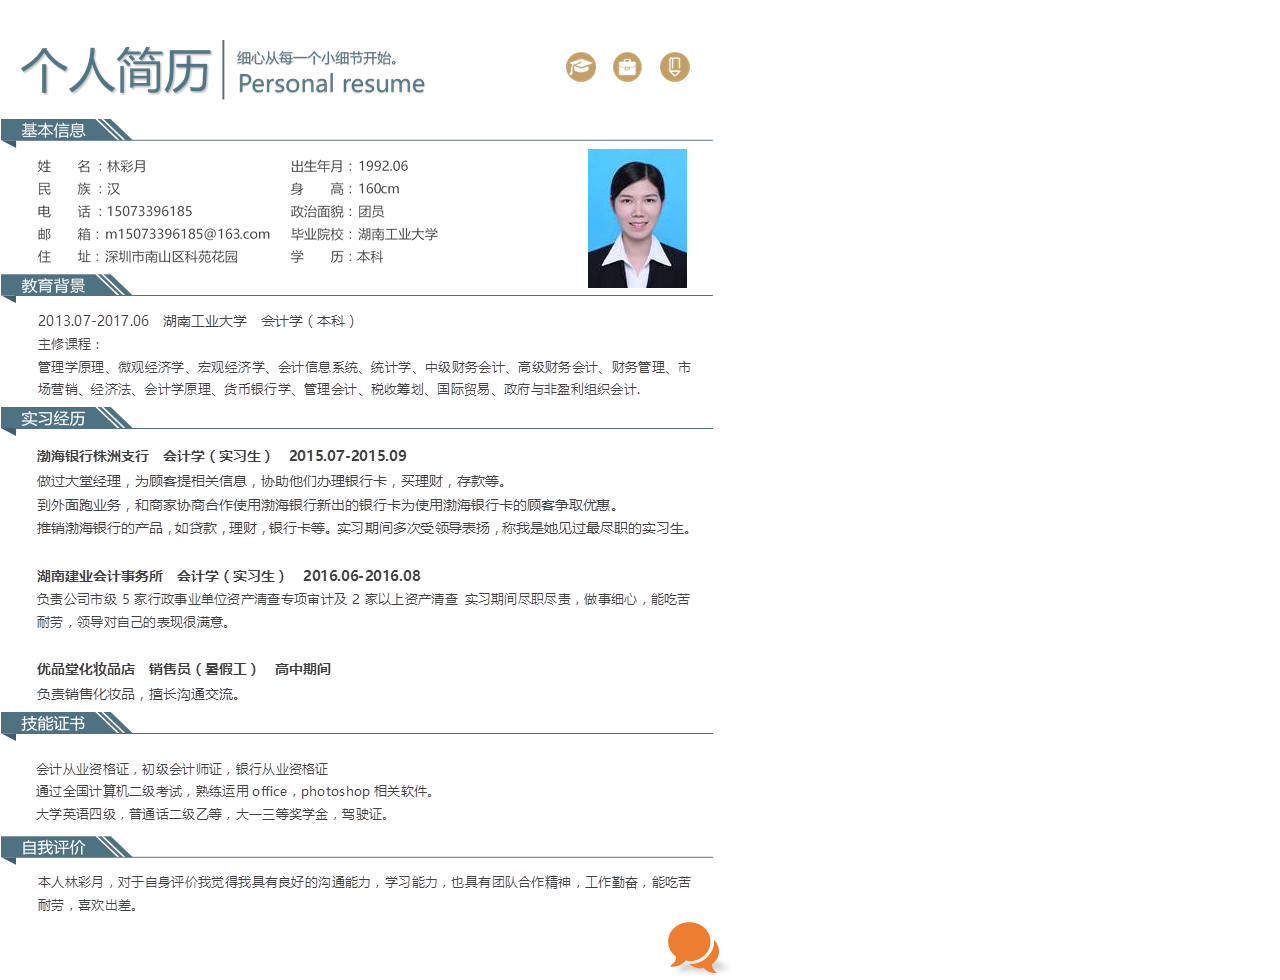
==== index.htm @ ca175ac8 "+ init commit" ====
<html><head>
<meta http-equiv="Content-Type" content="text/html; charset=gb2312">
<meta name="Generator" content="Microsoft Word 15 (filtered)">
<style>
<!--
 /* Font Definitions */
 @font-face
	{font-family:Wingdings;
	panose-1:5 0 0 0 0 0 0 0 0 0;}
@font-face
	{font-family:����;
	panose-1:2 1 6 0 3 1 1 1 1 1;}
@font-face
	{font-family:"Cambria Math";
	panose-1:2 4 5 3 5 4 6 3 2 4;}
@font-face
	{font-family:"Arial Unicode MS";
	panose-1:2 11 6 4 2 2 2 2 2 4;}
@font-face
	{font-family:"Wingdings 2";
	panose-1:5 2 1 2 1 5 7 7 7 7;}
@font-face
	{font-family:΢���ź�;
	panose-1:2 11 5 3 2 2 4 2 2 4;}
@font-face
	{font-family:"\@΢���ź�";}
@font-face
	{font-family:"\@����";
	panose-1:2 1 6 0 3 1 1 1 1 1;}
@font-face
	{font-family:"\@Arial Unicode MS";
	panose-1:2 11 6 4 2 2 2 2 2 4;}
 /* Style Definitions */
 p.MsoNormal, li.MsoNormal, div.MsoNormal
	{margin:0cm;
	margin-bottom:.0001pt;
	text-align:justify;
	text-justify:inter-ideograph;
	font-size:10.5pt;
	font-family:"Arial Unicode MS",sans-serif;}
h1
	{mso-style-link:"���� 1 �ַ�";
	margin-right:0cm;
	margin-left:0cm;
	font-size:24.0pt;
	font-family:����;}
p.MsoHeader, li.MsoHeader, div.MsoHeader
	{mso-style-link:"ҳü �ַ�";
	margin:0cm;
	margin-bottom:.0001pt;
	text-align:center;
	layout-grid-mode:char;
	border:none;
	padding:0cm;
	font-size:9.0pt;
	font-family:"Arial Unicode MS",sans-serif;}
p.MsoFooter, li.MsoFooter, div.MsoFooter
	{mso-style-link:"ҳ�� �ַ�";
	margin:0cm;
	margin-bottom:.0001pt;
	layout-grid-mode:char;
	font-size:9.0pt;
	font-family:"Arial Unicode MS",sans-serif;}
p.MsoListParagraph, li.MsoListParagraph, div.MsoListParagraph
	{margin:0cm;
	margin-bottom:.0001pt;
	text-align:justify;
	text-justify:inter-ideograph;
	text-indent:21.0pt;
	font-size:10.5pt;
	font-family:"Calibri",sans-serif;}
p.1, li.1, div.1
	{mso-style-name:�г�����1;
	margin:0cm;
	margin-bottom:.0001pt;
	text-align:justify;
	text-justify:inter-ideograph;
	text-indent:21.0pt;
	font-size:10.5pt;
	font-family:"Arial Unicode MS",sans-serif;}
span.10
	{mso-style-name:"���� 1 �ַ�";
	mso-style-link:"���� 1";
	font-family:����;
	font-weight:bold;}
span.a
	{mso-style-name:"ҳü �ַ�";
	mso-style-link:ҳü;
	font-family:"Arial Unicode MS",sans-serif;}
span.a0
	{mso-style-name:"ҳ�� �ַ�";
	mso-style-link:ҳ��;
	font-family:"Arial Unicode MS",sans-serif;}
.MsoChpDefault
	{font-size:10.0pt;}
 /* Page Definitions */
 @page WordSection1
	{size:595.3pt 841.9pt;
	margin:36.0pt 36.0pt 36.0pt 36.0pt;
	layout-grid:15.6pt;}
div.WordSection1
	{page:WordSection1;}
 /* List Definitions */
 ol
	{margin-bottom:0cm;}
ul
	{margin-bottom:0cm;}
-->
</style>

</head>

<body lang="ZH-CN" style="text-justify-trim:punctuation">

<div class="WordSection1" style="layout-grid:15.6pt">

<p class="MsoNormal" style="layout-grid-mode:char"><span style="position:relative;
z-index:251644928;left:-7px;top:13px;width:733px;height:1470px">

<table cellpadding="0" cellspacing="0" align="left">
 <tbody><tr>
  <td width="0" height="0"></td>
  <td width="10"></td>
  <td width="15"></td>
  <td width="2"></td>
  <td width="488"></td>
  <td width="8"></td>
  <td width="42"></td>
  <td width="22"></td>
  <td width="8"></td>
  <td width="17"></td>
  <td width="29"></td>
  <td width="18"></td>
  <td width="6"></td>
  <td width="21"></td>
  <td width="3"></td>
  <td width="11"></td>
  <td width="2"></td>
  <td width="11"></td>
  <td width="20"></td>
 </tr>
 <tr>
  <td height="30"></td>
  <td></td>
  <td colspan="4" rowspan="3" align="left" valign="top"><img width="513" height="98" src="res/image001.png"></td>
 </tr>
 <tr>
  <td height="30"></td>
  <td></td>
  <td></td>
  <td colspan="2" align="left" valign="top"><img width="30" height="30" src="res/image002.png"></td>
  <td></td>
  <td align="left" valign="top"><img width="29" height="30" src="res/image003.png"></td>
  <td></td>
  <td colspan="3" align="left" valign="top"><img width="30" height="30" src="res/image004.png"></td>
 </tr>
 
 <tr>
  <td height="34"></td>
 </tr>
 <tr>
  <td height="30"></td>
  <td colspan="17" align="left" valign="top"><img width="713" height="30" src="res/image005.png"></td>
 </tr>
 
 <tr>
  <td height="125"></td>
  <td colspan="3"></td>
  <td align="left" valign="top"><img width="488" height="125" src="res/image006.png"></td>
  <td colspan="3"></td>
  <td colspan="6" rowspan="2" align="left" valign="top"><img width="99" height="139" src="res/image007.jpg"></td>
 </tr>
 
 
 <tr>
  <td height="30"></td>
  <td colspan="17" align="left" valign="top"><img width="713" height="30" src="res/image008.png"></td>
 </tr>
 
 <tr>
  <td height="103"></td>
  <td colspan="3"></td>
  <td colspan="13" align="left" valign="top"><img width="675" height="103" src="res/image009.png" alt="2013.07-2017.06  ���Ϲ�ҵ��ѧ  ���ѧ�����ƣ�
���޿γ̣�
����ѧԭ����΢�۾���ѧ����۾���ѧ�������Ϣϵͳ��ͳ��ѧ���м������ơ��߼������ơ�����������г�Ӫ�������÷������ѧԭ������������ѧ��������ơ�˰�ճﻮ������ó�ס��������ӯ����֯���.
"></td>
 </tr>
 
 <tr>
  <td height="30"></td>
  <td colspan="17" align="left" valign="top"><img width="713" height="30" src="res/image010.png"></td>
 </tr>
 <tr>
  <td height="2"></td>
 </tr>
 <tr>
  <td height="303"></td>
  <td colspan="17" align="left" valign="top"><img width="713" height="303" src="res/image011.png" alt="������������֧��  ���ѧ��ʵϰ����  2015.07-2015.09
�������þ�����Ϊ�˿��������Ϣ��Э�����ǰ������п��������ƣ����ȡ�
��������ҵ�񣬺��̼�Э�̺���ʹ�ò��������³������п�Ϊʹ�ò������п��Ĺ˿���ȡ�Żݡ�
�����������еĲ�Ʒ���������ƣ����п��ȡ�ʵϰ�ڼ������쵼����������������ְ��ʵϰ����

���Ͻ�ҵ���������  ���ѧ��ʵϰ����  2016.06-2016.08 
����˾�м�5��������ҵ��λ�ʲ����ר����Ƽ�2�������ʲ���� ʵϰ�ڼ価ְ��������ϸ�ģ��ܳԿ����ͣ��쵼���Լ��ı��ֺ����⡣

��Ʒ�û�ױƷ��  ����Ա����ٹ���  �����ڼ� 
�������ۻ�ױƷ���ó���ͨ������

"></td>
 </tr>
 <tr>
  <td height="10"></td>
 </tr>
 <tr>
  <td height="79"></td>
  <td colspan="2"></td>
  <td colspan="13" align="left" valign="top"><img width="675" height="79" src="res/image012.png" alt="��ƴ�ҵ�ʸ�֤���������ʦ֤�����д�ҵ�ʸ�֤
ͨ��ȫ��������������ԣ���������office��photoshop���������
��ѧӢ���ļ�����ͨ�������ҵȣ���һ���Ƚ�ѧ�𣬼�ʻ֤��
"></td>
 </tr>
 <tr>
  <td height="5"></td>
 </tr>
 <tr>
  <td height="30"></td>
  <td colspan="17" align="left" valign="top"><img width="713" height="30" src="res/image013.png"></td>
 </tr>
 
 <tr>
  <td height="56"></td>
  <td colspan="3"></td>
  <td colspan="13" align="left" valign="top"><img width="675" height="56" src="res/image014.png" alt="�����ֲ��£��������������Ҿ����Ҿ������õĹ�ͨ������ѧϰ������Ҳ�����ŶӺ������񣬹����ڷܣ��ܳԿ����ͣ�ϲ�����"></td>
 </tr>
 
 <tr>
  <td height="58"></td>
  <td colspan="12"></td>
  <td colspan="6" align="left" valign="top"><img width="68" height="58" src="res/image015.png"></td>
 </tr>
</tbody></table>

</span><span lang="EN-US">&nbsp;</span></p>

<p class="MsoNormal" style="layout-grid-mode:char"><span lang="EN-US">&nbsp;</span></p>

<br clear="ALL">

<p class="MsoNormal" style="layout-grid-mode:char"></p>


</div>




</body></html>
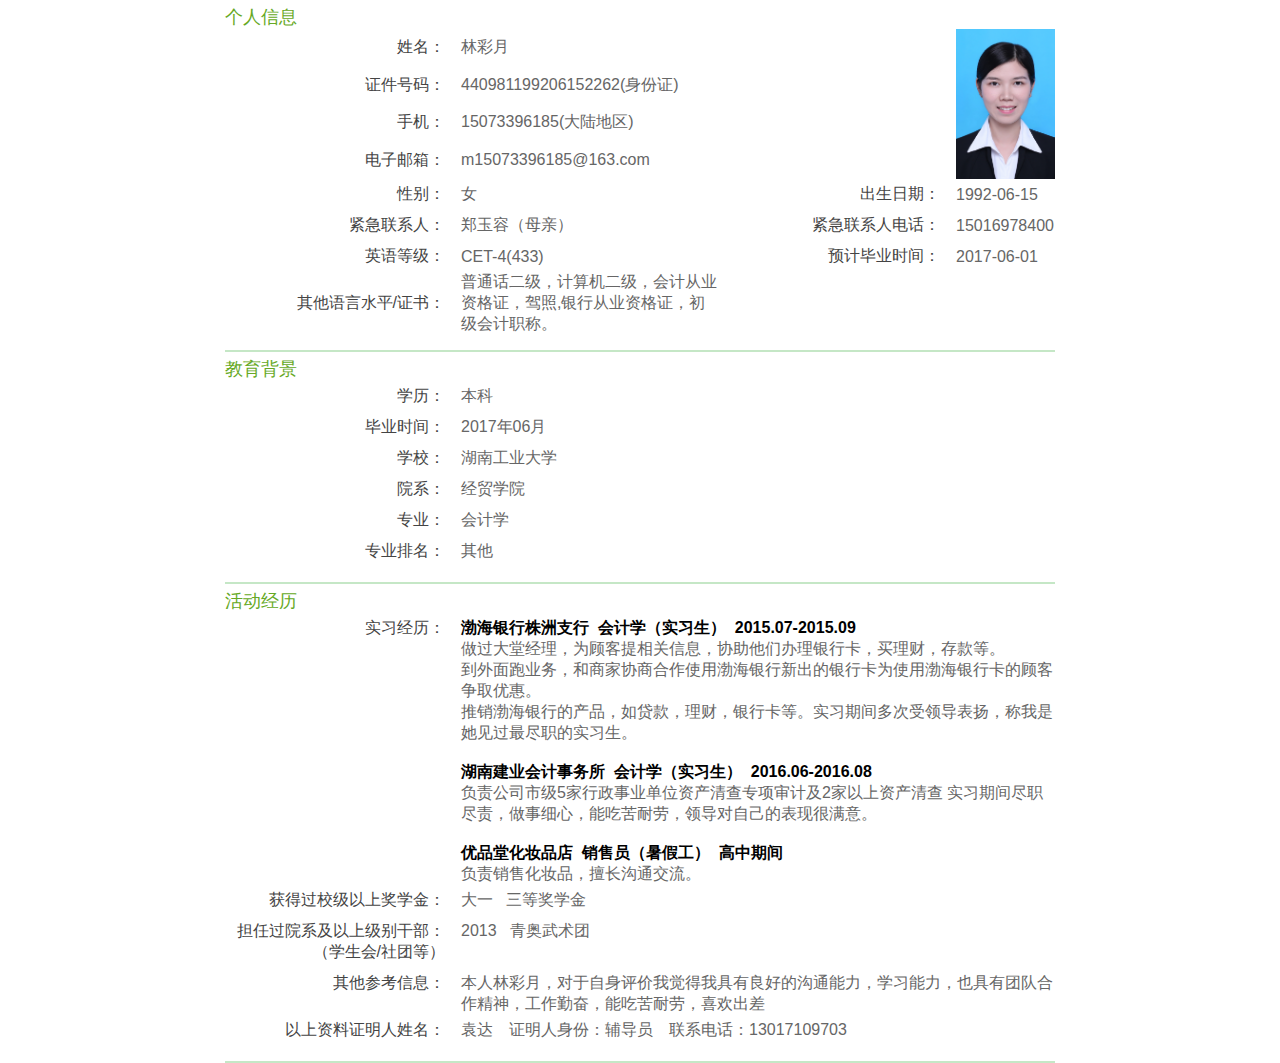
==== commit c26b0d9f: "* 改版" ====
--- a/index.htm
+++ b/index.htm
@@ -1,257 +1,179 @@
-<html><head>
-<meta http-equiv="Content-Type" content="text/html; charset=gb2312">
-<meta name="Generator" content="Microsoft Word 15 (filtered)">
-<style>
-<!--
- /* Font Definitions */
- @font-face
-	{font-family:Wingdings;
-	panose-1:5 0 0 0 0 0 0 0 0 0;}
-@font-face
-	{font-family:����;
-	panose-1:2 1 6 0 3 1 1 1 1 1;}
-@font-face
-	{font-family:"Cambria Math";
-	panose-1:2 4 5 3 5 4 6 3 2 4;}
-@font-face
-	{font-family:"Arial Unicode MS";
-	panose-1:2 11 6 4 2 2 2 2 2 4;}
-@font-face
-	{font-family:"Wingdings 2";
-	panose-1:5 2 1 2 1 5 7 7 7 7;}
-@font-face
-	{font-family:΢���ź�;
-	panose-1:2 11 5 3 2 2 4 2 2 4;}
-@font-face
-	{font-family:"\@΢���ź�";}
-@font-face
-	{font-family:"\@����";
-	panose-1:2 1 6 0 3 1 1 1 1 1;}
-@font-face
-	{font-family:"\@Arial Unicode MS";
-	panose-1:2 11 6 4 2 2 2 2 2 4;}
- /* Style Definitions */
- p.MsoNormal, li.MsoNormal, div.MsoNormal
-	{margin:0cm;
-	margin-bottom:.0001pt;
-	text-align:justify;
-	text-justify:inter-ideograph;
-	font-size:10.5pt;
-	font-family:"Arial Unicode MS",sans-serif;}
-h1
-	{mso-style-link:"���� 1 �ַ�";
-	margin-right:0cm;
-	margin-left:0cm;
-	font-size:24.0pt;
-	font-family:����;}
-p.MsoHeader, li.MsoHeader, div.MsoHeader
-	{mso-style-link:"ҳü �ַ�";
-	margin:0cm;
-	margin-bottom:.0001pt;
-	text-align:center;
-	layout-grid-mode:char;
-	border:none;
-	padding:0cm;
-	font-size:9.0pt;
-	font-family:"Arial Unicode MS",sans-serif;}
-p.MsoFooter, li.MsoFooter, div.MsoFooter
-	{mso-style-link:"ҳ�� �ַ�";
-	margin:0cm;
-	margin-bottom:.0001pt;
-	layout-grid-mode:char;
-	font-size:9.0pt;
-	font-family:"Arial Unicode MS",sans-serif;}
-p.MsoListParagraph, li.MsoListParagraph, div.MsoListParagraph
-	{margin:0cm;
-	margin-bottom:.0001pt;
-	text-align:justify;
-	text-justify:inter-ideograph;
-	text-indent:21.0pt;
-	font-size:10.5pt;
-	font-family:"Calibri",sans-serif;}
-p.1, li.1, div.1
-	{mso-style-name:�г�����1;
-	margin:0cm;
-	margin-bottom:.0001pt;
-	text-align:justify;
-	text-justify:inter-ideograph;
-	text-indent:21.0pt;
-	font-size:10.5pt;
-	font-family:"Arial Unicode MS",sans-serif;}
-span.10
-	{mso-style-name:"���� 1 �ַ�";
-	mso-style-link:"���� 1";
-	font-family:����;
-	font-weight:bold;}
-span.a
-	{mso-style-name:"ҳü �ַ�";
-	mso-style-link:ҳü;
-	font-family:"Arial Unicode MS",sans-serif;}
-span.a0
-	{mso-style-name:"ҳ�� �ַ�";
-	mso-style-link:ҳ��;
-	font-family:"Arial Unicode MS",sans-serif;}
-.MsoChpDefault
-	{font-size:10.0pt;}
- /* Page Definitions */
- @page WordSection1
-	{size:595.3pt 841.9pt;
-	margin:36.0pt 36.0pt 36.0pt 36.0pt;
-	layout-grid:15.6pt;}
-div.WordSection1
-	{page:WordSection1;}
- /* List Definitions */
- ol
-	{margin-bottom:0cm;}
-ul
-	{margin-bottom:0cm;}
--->
-</style>
-
-</head>
-
-<body lang="ZH-CN" style="text-justify-trim:punctuation">
-
-<div class="WordSection1" style="layout-grid:15.6pt">
-
-<p class="MsoNormal" style="layout-grid-mode:char"><span style="position:relative;
-z-index:251644928;left:-7px;top:13px;width:733px;height:1470px">
-
-<table cellpadding="0" cellspacing="0" align="left">
- <tbody><tr>
-  <td width="0" height="0"></td>
-  <td width="10"></td>
-  <td width="15"></td>
-  <td width="2"></td>
-  <td width="488"></td>
-  <td width="8"></td>
-  <td width="42"></td>
-  <td width="22"></td>
-  <td width="8"></td>
-  <td width="17"></td>
-  <td width="29"></td>
-  <td width="18"></td>
-  <td width="6"></td>
-  <td width="21"></td>
-  <td width="3"></td>
-  <td width="11"></td>
-  <td width="2"></td>
-  <td width="11"></td>
-  <td width="20"></td>
- </tr>
- <tr>
-  <td height="30"></td>
-  <td></td>
-  <td colspan="4" rowspan="3" align="left" valign="top"><img width="513" height="98" src="res/image001.png"></td>
- </tr>
- <tr>
-  <td height="30"></td>
-  <td></td>
-  <td></td>
-  <td colspan="2" align="left" valign="top"><img width="30" height="30" src="res/image002.png"></td>
-  <td></td>
-  <td align="left" valign="top"><img width="29" height="30" src="res/image003.png"></td>
-  <td></td>
-  <td colspan="3" align="left" valign="top"><img width="30" height="30" src="res/image004.png"></td>
- </tr>
+<html xmlns="http://www.w3.org/1999/xhtml"><head>
+  <meta http-equiv="Content-Type" content="text/html; charset=UTF-8"> 
+  <title>我的简历 | Tencent 校园招聘</title> 
+  <link href="./res/all.css" type="text/css" rel="stylesheet"> 
+  <link href="./res/style3.css" type="text/css" rel="stylesheet"> 
+  <script src="http://jsqmt.qq.com/cdn_djl.js" type="text/javascript" async=""></script><script src="http://jsqmt.qq.com/cdn_djl.js" type="text/javascript" async=""></script>
+  <script src="http://jsqmt.qq.com/cdn_djl.js" type="text/javascript" async=""></script>
+  <script src="http://jsqmt.qq.com/cdn_djl.js" type="text/javascript" async=""></script>
+  <script src="http://jsqmt.qq.com/cdn_djl.js" type="text/javascript" async=""></script>
+  <script src="./res/cdn_djl.js" type="text/javascript" async=""></script>
+  <script src="./res/jquery-1.7.2.min.js" type="text/javascript"></script> 
+  <script src="./res/jquery.drag.js" type="text/javascript"></script> 
+  <script src="./res/fn.js" type="text/javascript"></script> 
+  <script src="./res/all.js" type="text/javascript"></script> 
+  <link href="http://cdn.tencentgroup.qq.com/join_static/favicon.ico" type="image/ico" rel="shortcut icon"> 
+  <!--[if lt IE 7]>
+<script>var file_root = 'http://cdn.tencentgroup.qq.com/join_static/';</script>
+<script type="text/javascript" src="http://cdn.tencentgroup.qq.com/join_static/js/unitpngfix.js"></script>
+<![endif]--> 
+  <script>
+        var file_root = 'http://cdn.tencentgroup.qq.com/join_static/';
+      
+  </script> 
+  <script src="./res/cdn_dianjiliu.js"></script>
+  <script src="http://jqmt.qq.com/cdn_dianjiliu.js?a=0.5575059733321182"></script>
+  <script src="http://jqmt.qq.com/cdn_dianjiliu.js?a=0.260108258415793"></script>
+  <script src="http://jqmt.qq.com/cdn_dianjiliu.js?a=0.21036181526815567"></script>
+  <script src="http://jqmt.qq.com/cdn_dianjiliu.js?a=0.6965660680210384"></script>
+  <script src="http://jqmt.qq.com/cdn_dianjiliu.js?a=0.007377685446462889"></script>
+  <script src="http://jqmt.qq.com/cdn_dianjiliu.js?a=0.9847060453012078"></script>
+  <script src="http://jqmt.qq.com/cdn_dianjiliu.js?a=0.3701224135667589"></script>
+  <script src="http://jqmt.qq.com/cdn_dianjiliu.js?a=0.5380637755753042"></script>
+  <script src="http://jqmt.qq.com/cdn_dianjiliu.js?a=0.4203653030715764"></script>
+  <script src="http://jqmt.qq.com/cdn_dianjiliu.js?a=0.009748898702716557"></script>
+  <script src="http://jqmt.qq.com/cdn_dianjiliu.js?a=0.5062627004446933"></script>
+  <script src="http://jqmt.qq.com/cdn_dianjiliu.js?a=0.4120932921922493"></script>
+  <script src="http://jqmt.qq.com/cdn_dianjiliu.js?a=0.3409831005600108"></script>
+  <script src="http://jqmt.qq.com/cdn_dianjiliu.js?a=0.6804634647299641"></script>
+ <script src="http://jqmt.qq.com/cdn_dianjiliu.js?a=0.3339549049673378"></script><script src="http://jqmt.qq.com/cdn_dianjiliu.js?a=0.6249908923618981"></script><script src="http://jqmt.qq.com/cdn_dianjiliu.js?a=0.790385183494891"></script><script src="http://jqmt.qq.com/cdn_dianjiliu.js?a=0.7111359103329569"></script><script src="http://jqmt.qq.com/cdn_dianjiliu.js?a=0.0735444549431199"></script><script src="http://jqmt.qq.com/cdn_dianjiliu.js?a=0.16275885544493174"></script></head> 
+ <body id="previewpage"> 
+  <div id="content" class="width980"> 
+   <div class="contdiv" id="previewcont"> 
+    <div class="cont"> 
+     <div class="item">
+      <a name="personalInfo"></a> 
+      <div class="t">
+       个人信息
+       <div class="clr"></div>
+      </div> 
+      <table cellspacing="0" cellpadding="0"> 
+       <tbody>
+        <tr> 
+         <td class="tdname">姓名：</td> 
+         <td colspan="2">林彩月</td> 
+         <td rowspan="4" class="textc"><img class="zoomin" onclick="showBigImg(this);" src="./res/image007.jpg" height="150"></td> 
+        </tr> 
+        <tr> 
+         <td class="tdname">证件号码：</td> 
+         <td colspan="2">440981199206152262(身份证)</td> 
+        </tr> 
+        <tr> 
+         <td class="tdname">手机：</td> 
+         <td colspan="2">15073396185(大陆地区)</td> 
+        </tr> 
+        <tr> 
+         <td class="tdname">电子邮箱：</td> 
+         <td colspan="2">m15073396185@163.com</td> 
+        </tr> 
+        <tr> 
+         <td class="tdname">性别：</td> 
+         <td>女</td> 
+         <td class="tdname">出生日期：</td> 
+         <td>1992-06-15</td> 
+        </tr> 
+        <tr> 
+         <td class="tdname">紧急联系人：</td> 
+         <td>郑玉容（母亲）</td> 
+         <td class="tdname">紧急联系人电话：</td> 
+         <td>15016978400</td> 
+        </tr> 
+        <tr> 
+         <td class="tdname">英语等级：</td> 
+         <td>CET-4(433)</td> 
+         <td class="tdname">预计毕业时间：</td> 
+         <td colspan="3">2017-06-01</td> 
+        </tr> 
+        <tr> 
+         <td class="tdname">其他语言水平/证书：</td> 
+         <td>普通话二级，计算机二级，会计从业资格证，驾照,银行从业资格证，初级会计职称。</td> 
+        </tr> 
+       </tbody>
+      </table> 
+     </div> 
+     <div class="item">
+      <a name="education"></a> 
+      <div class="t">
+       教育背景
+       <div class="clr"></div>
+      </div> 
+      <table cellpadding="0" cellspacing="0"> 
+       <tbody>
+        <tr> 
+         <td class="tdname">学历：</td> 
+         <td>本科</td> 
+        </tr> 
+        <tr> 
+         <td class="tdname">毕业时间：</td> 
+         <td> 2017年06月 </td> 
+        </tr> 
+        <tr> 
+         <td class="tdname">学校：</td> 
+         <td>湖南工业大学</td> 
+        </tr> 
+        <tr> 
+         <td class="tdname">院系：</td> 
+         <td>经贸学院</td> 
+        </tr> 
+        <tr> 
+         <td class="tdname">专业：</td> 
+         <td>会计学</td> 
+        </tr> 
+        <tr> 
+         <td class="tdname">专业排名：</td> 
+         <td>其他</td> 
+        </tr> 
+       </tbody>
+      </table> 
+     </div> 
+     <div class="item">
+      <a name="activeInfo"></a> 
+      <div class="t">
+       活动经历
+       <div class="clr"></div>
+      </div> 
+      <table cellpadding="0" cellspacing="0"> 
+       <tbody> 
+        <tr> 
+         <td class="tdname" valign="top">实习经历：</td> 
+         <td class="pt12">
+            <span class="activity_title">渤海银行株洲支行&nbsp;&nbsp;会计学（实习生）&nbsp;&nbsp;2015.07-2015.09 </span><br>
+            做过大堂经理，为顾客提相关信息，协助他们办理银行卡，买理财，存款等。 <br>到外面跑业务，和商家协商合作使用渤海银行新出的银行卡为使用渤海银行卡的顾客争取优惠。 <br>推销渤海银行的产品，如贷款，理财，银行卡等。实习期间多次受领导表扬，称我是她见过最尽职的实习生。 <br> 
+            <br>
+            <span class="activity_title">湖南建业会计事务所&nbsp;&nbsp;会计学（实习生）&nbsp;&nbsp;2016.06-2016.08&nbsp; </span><br>
+            负责公司市级5家行政事业单位资产清查专项审计及2家以上资产清查&nbsp;实习期间尽职尽责，做事细心，能吃苦耐劳，领导对自己的表现很满意。 <br> 
+            <br>
+            <span class="activity_title">优品堂化妆品店&nbsp;&nbsp;销售员（暑假工）&nbsp;&nbsp;高中期间&nbsp; </span><br>
+            负责销售化妆品，擅长沟通交流。
+          </td> 
+        </tr> 
+        <tr> 
+         <td class="tdname" valign="top">获得过校级以上奖学金：</td> 
+         <td class="pt12">大一&nbsp;&nbsp;&nbsp;三等奖学金</td> 
+        </tr> 
+        <tr> 
+         <td class="tdname" valign="top">担任过院系及以上级别干部：<br>（学生会/社团等）　</td> 
+         <td class="pt12">2013&nbsp;&nbsp;&nbsp;青奥武术团</td> 
+        </tr> 
+        <tr> 
+         <td class="tdname" valign="top">其他参考信息：</td> 
+         <td class="pt12">本人林彩月，对于自身评价我觉得我具有良好的沟通能力，学习能力，也具有团队合作精神，工作勤奋，能吃苦耐劳，喜欢出差</td> 
+        </tr> 
+        <tr> 
+         <td class="tdname">以上资料证明人姓名：</td> 
+         <td>袁达　证明人身份：辅导员　联系电话：13017109703</td> 
+        </tr> 
+       </tbody>
+      </table> 
+     </div> 
+    </div> 
+   </div> 
+  </div> 
+  <script type="text/javascript" src="./res/stats" charset="UTF-8"></script> 
+  <script type="text/javascript" src="./res/tcss.ping.js"></script> 
+  <script type="text/javascript">
+      if(typeof(pgvMain)=='function')
+          pgvMain();
+    </script> 
  
- <tr>
-  <td height="34"></td>
- </tr>
- <tr>
-  <td height="30"></td>
-  <td colspan="17" align="left" valign="top"><img width="713" height="30" src="res/image005.png"></td>
- </tr>
- 
- <tr>
-  <td height="125"></td>
-  <td colspan="3"></td>
-  <td align="left" valign="top"><img width="488" height="125" src="res/image006.png"></td>
-  <td colspan="3"></td>
-  <td colspan="6" rowspan="2" align="left" valign="top"><img width="99" height="139" src="res/image007.jpg"></td>
- </tr>
- 
- 
- <tr>
-  <td height="30"></td>
-  <td colspan="17" align="left" valign="top"><img width="713" height="30" src="res/image008.png"></td>
- </tr>
- 
- <tr>
-  <td height="103"></td>
-  <td colspan="3"></td>
-  <td colspan="13" align="left" valign="top"><img width="675" height="103" src="res/image009.png" alt="2013.07-2017.06  ���Ϲ�ҵ��ѧ  ���ѧ�����ƣ�
-���޿γ̣�
-����ѧԭ����΢�۾���ѧ����۾���ѧ�������Ϣϵͳ��ͳ��ѧ���м������ơ��߼������ơ�����������г�Ӫ�������÷������ѧԭ������������ѧ��������ơ�˰�ճﻮ������ó�ס��������ӯ����֯���.
-"></td>
- </tr>
- 
- <tr>
-  <td height="30"></td>
-  <td colspan="17" align="left" valign="top"><img width="713" height="30" src="res/image010.png"></td>
- </tr>
- <tr>
-  <td height="2"></td>
- </tr>
- <tr>
-  <td height="303"></td>
-  <td colspan="17" align="left" valign="top"><img width="713" height="303" src="res/image011.png" alt="������������֧��  ���ѧ��ʵϰ����  2015.07-2015.09
-�������þ�����Ϊ�˿��������Ϣ��Э�����ǰ������п��������ƣ����ȡ�
-��������ҵ�񣬺��̼�Э�̺���ʹ�ò��������³������п�Ϊʹ�ò������п��Ĺ˿���ȡ�Żݡ�
-�����������еĲ�Ʒ���������ƣ����п��ȡ�ʵϰ�ڼ������쵼����������������ְ��ʵϰ����
-
-���Ͻ�ҵ���������  ���ѧ��ʵϰ����  2016.06-2016.08 
-����˾�м�5��������ҵ��λ�ʲ����ר����Ƽ�2�������ʲ���� ʵϰ�ڼ価ְ��������ϸ�ģ��ܳԿ����ͣ��쵼���Լ��ı��ֺ����⡣
-
-��Ʒ�û�ױƷ��  ����Ա����ٹ���  �����ڼ� 
-�������ۻ�ױƷ���ó���ͨ������
-
-"></td>
- </tr>
- <tr>
-  <td height="10"></td>
- </tr>
- <tr>
-  <td height="79"></td>
-  <td colspan="2"></td>
-  <td colspan="13" align="left" valign="top"><img width="675" height="79" src="res/image012.png" alt="��ƴ�ҵ�ʸ�֤���������ʦ֤�����д�ҵ�ʸ�֤
-ͨ��ȫ��������������ԣ���������office��photoshop���������
-��ѧӢ���ļ�����ͨ�������ҵȣ���һ���Ƚ�ѧ�𣬼�ʻ֤��
-"></td>
- </tr>
- <tr>
-  <td height="5"></td>
- </tr>
- <tr>
-  <td height="30"></td>
-  <td colspan="17" align="left" valign="top"><img width="713" height="30" src="res/image013.png"></td>
- </tr>
- 
- <tr>
-  <td height="56"></td>
-  <td colspan="3"></td>
-  <td colspan="13" align="left" valign="top"><img width="675" height="56" src="res/image014.png" alt="�����ֲ��£��������������Ҿ����Ҿ������õĹ�ͨ������ѧϰ������Ҳ�����ŶӺ������񣬹����ڷܣ��ܳԿ����ͣ�ϲ�����"></td>
- </tr>
- 
- <tr>
-  <td height="58"></td>
-  <td colspan="12"></td>
-  <td colspan="6" align="left" valign="top"><img width="68" height="58" src="res/image015.png"></td>
- </tr>
-</tbody></table>
-
-</span><span lang="EN-US">&nbsp;</span></p>
-
-<p class="MsoNormal" style="layout-grid-mode:char"><span lang="EN-US">&nbsp;</span></p>
-
-<br clear="ALL">
-
-<p class="MsoNormal" style="layout-grid-mode:char"></p>
-
-
-</div>
-
-
-
-
 </body></html>--- a/res/all.css
+++ b/res/all.css
@@ -0,0 +1,901 @@
+﻿*{padding:0;margin:0;}ul,li{list-style:none;list-style-position:outside;}img{border:none;vertical-align:middle;}a{color:#464646;text-decoration:none;cursor:pointer;}a:hover{text-decoration:underline;}.underline{text-decoration:underline;}.left{float:left;}.right{float:right;}.clr{clear:both;overflow:hidden;height:0;width:0;}.clear{clear:both;}.center{text-align:center;}.margincenter{margin:0 auto;}.displaynone{display:none;}body div .bordernone{border:none;}textarea{overflow:auto;font-size:13px;}.orange{color:orange;}.red{color:red;}.blue{color:#023399;}.white{color:#fff;}.green{color:#66A925;}.pointer{cursor:pointer;}.height10{height:10px;overflow:hidden;}.height20{height:20px;overflow:hidden;}.height50{height:50px;}.pl9{padding-left:9px;}.pr9{padding-right:9px;}.pt9{padding-top:9px;}.pb9{padding-bottom:9px;}.plr9{padding:0 9px;}.ptb9{padding:9px 0;}.p9{padding:9px;}.ml9{margin-left:9px;}.mr9{margin-right:9px;}.mt9{margin-top:9px;}.mb9{margin-bottom:9px;}.mlr9{margin:0 9px;}.mtb9{margin:9px 0;}.m9{margin:9px;}.m0{margin:0;}.p0{padding:0;}.bold{font-weight:bold;}.size11{font-size:11px;}.size12{font-size:12px;}.size13{font-size:13px;}.size14{font-size:14px;}.size15{font-size:15px;}.size16{font-size:16px;}.size17{font-size:17px;}.size18{font-size:18px;}.color0{color:#000;}.color1{color:#111;}.color2{color:#222;}.color3{color:#333;}.color4{color:#444;}.color5{color:#555;}.color6{color:#666;}.color7{color:#777;}.color8{color:#888;}.color9{color:#999;}.colora{color:#aaa;}.colorb{color:#bbb;}.colorc{color:#ccc;}.colord{color:#ddd;}.colore{color:#eee;}.colorf{color:#fff;}.displaynone,.none{display:none;}.displayblock,.block{display:block;}.pointer{cursor:pointer;}.textc{text-align:center;}.textl{text-align:left;}.textr{text-align:right;}.textlr{text-align:justify;text-justify:inter-ideograph;}.texti9{text-indent:-9999px;}.absolute{position:absolute;}.relative{position:relative;width:100%;}table{width:100%;}.mytable{background-color:#DDDDDD;border-spacing:1px;border-collapse:separate;}.mytable td,.mytable tr{background-color:#fff;}.mytable td{padding:5px;}.mytable .thead td{background:#E8E8E8;color:#282828;height:35px;font-weight:bold;text-align:center;padding:0 2px;}
+body{
+	color:#666666;
+	font-size:14px;
+	min-width:980px;
+	font-family:Microsoft YaHei,Tahoma,Verdana,Arial,Helvetica,sans-serif;
+}
+#heardout{
+	background:url(../img/header_bg.png) repeat-x;/*
+	#66A925
+*/}
+#indexpage #heardout {
+	/*opacity:0.9;
+   	filter:alpha(opacity=90);
+*/}
+@media print{
+	.print{display:none}
+}
+.longinput,select{
+	padding-left:3px;
+}
+input:FOCUS,textarea:FOCUS{
+	outline:none;
+}
+select,input,button,textarea{
+	color:#666666;
+	font-family:Microsoft YaHei,Tahoma,Verdana,Arial,Helvetica,sans-serif;
+}
+.gray{
+	color:#aaa;
+}
+h3{
+	font-weight:bold;
+	font-size:15px;
+}
+input{
+	font-size:14px;
+}
+textarea{
+	padding:3px;
+	width:462px;
+	height:104px;
+}
+p {
+    line-height: 1.8em;
+	text-align:justify;text-justify:inter-ideograph;
+}
+.error{
+	border:1px solid red;
+}
+.size24{
+	font-size:24px;
+}
+#menu li a:hover,#menu li a.active{
+	color:#F6F949;
+}
+.width980{
+	width:980px;
+	margin:0 auto;
+}
+#footer,#footer a{
+	color:#777;
+	font-size:12px;
+	text-align:center;
+}
+#footer{
+	padding-bottom:40px;
+}
+#footer span{
+	padding:0 4px;
+}
+#header{
+	height:81px;
+}
+#header .l,#header .m{
+	padding-top:11px;
+}
+body #header .m{
+	padding-left:30px;
+}
+#menu li{
+	float:left;
+	height:22px;
+	padding:0 28px;
+	background:url(../img/menu_bg.png) no-repeat right 0;
+}
+#menu li.last{
+	background:none;
+	padding-right:0;
+}
+#menu li a{
+	color:#ECF6F9;
+	font-size:15px;
+	line-height:22px;
+	text-decoration:none;
+	text-shadow:1px 1px 1px #127400;
+}
+#header .rt{
+	padding-top:14px;
+	padding-bottom:7px;
+	font-size:12px;
+	color:#ECF6F9;
+}
+#header .rt a{
+	color:#ECF6F9;
+}
+#hrlink{
+	width:110px;
+	height:33px;
+	display:block;
+	background:url(../img/hrbut.png) no-repeat;
+}
+#hrlink:hover{
+	background-position:-110px 0;
+}
+#content{
+	padding:0px 0;
+}
+#postpage #content{
+	padding-bottom:10px;
+}
+#faqpage #content{
+	width:770px;
+}
+#newsdetail .bread{
+	background:url(../img/dt1.png) no-repeat;
+}
+#postpage .bread{
+	background:url(../img/gw1.jpg) no-repeat;
+}
+#preach .bread{
+	background:url(../img/xj1.jpg) no-repeat;
+}
+#ypinfopage .bread{
+	background:url(../img/reg1.png) no-repeat;
+}
+#grinfopage .bread{
+	background:url(../img/reg2.png) no-repeat;
+}
+#eduinfopage .bread{
+	background:url(../img/reg3.png) no-repeat;
+}
+#hdinfopage .bread{
+	background:url(../img/reg4.png) no-repeat;
+}
+#previewpage .bread{
+	background:url(../img/reg6.png) no-repeat;
+}
+#questionpage .bread{
+	background:url(../img/feed1.png) no-repeat;
+}
+#previewpage2{
+	background:none;
+}
+#previewpage2 #content{
+	padding:25px 10px;
+}
+.bread{
+	font-size:12px;
+	text-align:right;
+	line-height:14px;
+	height:14px;
+	padding-bottom:4px;
+	padding-top:12px;
+	border-bottom:1px solid #CFCFCF;
+	width:648px;
+	margin:0 auto 30px;
+	padding-left:278px;
+}
+#breadhome{
+	padding-left: 18px;
+	background:url(../img/bread.png) no-repeat 0 center;
+}
+.titlediv{
+	margin-top:30px;
+	padding-bottom:68px;
+	padding-left:221px;
+	height:158px;
+	width:697px;
+	margin:0 auto;
+}
+.contdiv{
+	width:918px;
+	margin:0 auto;
+}
+.titledivin{
+	padding-top:31px;
+	padding-left:48px;
+	height:129px;
+	background:url(../img/dt6.png) repeat-x 0 bottom;
+}
+#newsdetail .titlediv{
+	background:url(../img/dt2.png) no-repeat;
+}
+#preach .titlediv{
+	background:url(../img/xj2.png) no-repeat;
+}
+#preach .titledivin{
+	padding-top:39px;
+	height:127px;
+}
+#newsdetail .date{
+	color:#c2c2c2;
+}
+#newsdetail .title{
+	color:#656565;
+	font-size:34px;
+}
+#newsdetail .contdiv ul{
+	line-height:24px;
+}
+#youyu{
+	width:199px;
+	height:159px;
+	display:block;
+	background:url(../img/dt5.png) no-repeat;
+}
+.width1000{
+	margin:0 auto;
+	width:1000px;
+}
+#manhuas{
+	margin:0 auto;
+	position:relative;
+	width:1000px;
+	display:none;
+}
+#manhuahide{
+	overflow-y:hidden;
+}
+#manhuas .items{
+	overflow:hidden;
+	height:500px;
+	width:1000px;
+}
+#manhuas .item{
+	width:1000px;
+	height:500px;
+	float:left;
+	background:no-repeat center;
+}
+#manhuas .next,#manhuas .prev{
+	position:absolute;
+	width:61px;
+	height:61px;
+	left:-30px;
+	bottom:200px;
+	text-indent:-9999px;
+	z-index:20;
+}
+#manhuas .prev{
+	background:url(../img/manhua/mhleft.png) no-repeat;
+}
+#manhuas .next{
+	left:auto;
+	right:-30px;
+	background:url(../img/manhua/mhright.png) no-repeat;
+}
+#manhuas .mengji{
+	width:183px;
+	height:55px;
+	display:block;
+}
+#manhuas .mhclose{
+	width:31px;
+	height:31px;
+	display:block;
+	position:absolute;
+	right: 26px;
+    top: 26px;
+	text-indent:-9999px;
+	background:url(../img/manhua/mhclose.png) no-repeat;
+}
+#manhuas .mengjiout{
+	padding-left:744px;
+	padding-top:400px;
+}
+#newsdetail .contdiv table{text-align:center;color:#333;background-color:#DDDDDD;border-spacing:1px;border-collapse:separate;}#newsdetail .contdiv table td,#newsdetail .contdiv table tr{background-color:#fff;}#newsdetail .contdiv table td{padding:5px;}#newsdetail .contdiv table .thead td{background:#E8E8E8;color:#282828;height:35px;font-weight:bold;text-align:center;padding:0 2px;}
+
+#preach .contdiv{
+	width:975px;
+}
+#preach .contdiv .item{
+	padding-top:20px;
+	height:233px;
+	background-color:#f4f4f4;
+}
+#preach .contdiv .place{
+	float:left;
+	width:101px;
+	height:95px;
+	padding-top:2px;
+	background:url(../img/xj3.png) no-repeat;
+}
+#preach .contdiv .placein{
+	width:100px;
+	height:70px;
+	color:#fff;
+	text-align:center;
+	padding-top:18px;
+}
+#preach .placein .py{
+	font-size:17px;
+}
+#preach .placein .city{
+	font-size:24px;
+}
+#preach .contdiv .is{
+	float:left;
+	width:334px;
+	padding:0 0 20px 20px;
+}
+#preach .contdiv .i{
+	padding-top:0;
+	position:relative;
+	z-index:1;
+	zoom:1;
+}
+#preach .contdiv .share{
+	background:#F4F4F4;
+    bottom:-23px;
+    height:16px;
+    left:10px;
+    padding:4px;
+    position:absolute;
+}
+#preach .contdiv .i .num{
+	font-size:31px;
+	color:#7a7a7a;
+	width:52px;
+	text-align:right;
+	border-bottom:1px solid #A9A9A9;
+	float:left;
+	text-shadow:0 0 1px;
+}
+#preach .contdiv .i .info{
+	padding-top:8px;
+	padding-left:12px;
+	float:left;
+	width:265px;
+}
+#preach .contdiv .info p{
+	line-height:1.5em;
+}
+#preach .contdiv .info .color{
+	padding-right:8px;
+}
+
+#content .contdiv .l{
+	width:166px;
+}
+#content .contdiv .r{
+	width:712px;
+}
+.leftul li{
+	padding-bottom:4px;
+}
+.leftul a{
+	display:block;
+	width:148px;
+	height:29px;
+	line-height:29px;
+	padding-left:18px;
+	font-size:16px;
+	color:#fff;
+	background:url(../img/gw2.jpg) no-repeat;
+}
+.leftul a.active{
+	background-position:0 -30px;
+}
+.leftul a:hover{
+	text-decoration:underline;
+}
+#post2ul{
+	background-color:#686868;
+}
+#post2ul a{
+	background-color:#686868;
+	border:1px solid #686868;
+	border-bottom:none;
+	color:#eee;
+	float:left;
+	display:block;
+	padding:0 25px;
+	height:34px;
+	line-height:34px;
+}
+#post2ul .active{
+	color:#686868;
+	background-color:#fff;
+}
+#postpage .contdiv .c{
+	padding-top:25px;
+	line-height:1.6em;
+	word-break:break-all;
+}
+#postpage .c .item{
+	padding-bottom:32px;
+}
+#postpage .c .item .t{
+	font-size:18px;
+	color:#4e9e00;
+	padding-bottom:4px;
+}
+.but1,.but2{
+	width:140px;
+	height:37px;
+	border:none;
+	cursor:pointer;
+	line-height:37px;
+	display:block;
+	text-align:center;
+	font-size:18px;
+	color:#edfecf;
+}
+.but1{
+	background:url(../img/gw4.png) no-repeat;
+}
+.but2{
+	background:url(../img/gw4_2.png) no-repeat;
+}
+.but1:hover,.but2:hover{
+	color:#edfecf;
+	text-decoration:none;
+}
+#loginalertout{
+	padding:5px;
+}
+#loginalert{
+	border:1px solid #CCCCCC;
+	background-color:#fff;
+	border-radius:5px;
+	box-shadow:0 0 5px #535658;
+}
+#loginalert .t{
+	color:#4c4c4c;
+	font-weight:bold;
+	font-size:12px;
+	height:30px;
+	line-height:30px;
+	padding-left:10px;
+	text-shadow:0 1px 1px #fff;
+	border-bottom:1px solid #e5e5e5;
+}
+#loginalert .c{
+	padding-bottom:3px;
+}
+#loginalert .b{
+	height:10px;
+}
+#loginalert .closebut{
+	width:30px;
+	height:30px;
+	font-size:0px;
+	display:block;
+	float:right;
+	cursor:pointer;
+	text-indent:-9999px;
+	background:url(../img/close.png) no-repeat 10px 11px;
+}
+#loginalert .closebut:hover{
+	background-position:-11px 11px;
+}
+.fuceng .tt{
+	height:30px;
+}
+.fuceng .c{
+	padding:10px;
+}
+.fuceng a{
+	color:#11578b;
+}
+.fuceng .c{
+	padding:0 16px;	
+}
+.fuceng .fcrow2c{
+	padding-left:5px;
+}
+.fuceng .fcrow1{
+	width:330px;
+	height:68px;
+	padding-left:79px;
+	margin:0 auto;
+	background:url(../img/fc1.png) no-repeat;
+}
+.fuceng .fcrow2{
+	padding-top:15px;
+	padding-bottom:10px;
+}
+.fuceng #loginalert{
+	background-color:#F6F6F6;
+}
+.fuceng .fcrow1 .row11{
+	color:#4b8910;
+	font-size:30px;
+}
+.fuceng .fcrow1 .row15{
+	color:#888;
+	font-size:15px;
+}
+.fuceng .qqjobs{
+	width:75px;
+	display:block;
+	padding-top:75px;
+	margin:0 auto;
+	text-align:center;
+	background:url(../img/fc2.png) no-repeat;
+}
+.resumestep{
+	padding-bottom:10px;
+	width:487px;
+	margin:0 auto;
+	background:url(../img/regstep2.png) no-repeat;
+}
+.resumestep a{
+	display:block;
+	width:77px;
+	height:105px;
+	float:left;
+	text-indent:-9999px;
+}
+.resumestep .split{
+	display:block;
+	width:62px;
+	height:105px;
+	float:left;
+}
+.resumestep .split2{
+	width:58px;
+}
+.resumestep .active{
+	background:url(../img/regstep.png) no-repeat;
+}
+.resumestep #stepa1{
+	background-position:0 0;
+}
+.resumestep #stepa2{
+	background-position:-139px 1px;
+}
+.resumestep #stepa3{
+	width:78px;
+	background-position:-274px 1px;
+}
+.resumestep #stepa4{
+	background-position:-410px 1px;
+}
+#regresume{
+	width:710px;
+}
+.star{
+	padding:0 4px;
+	color:#59b724;
+}
+.tdname{
+	color:#444;
+	width:220px;
+	text-align:right;
+	padding:5px 16px 5px 0;
+}
+#regresume .t{
+	font-size:24px;
+	height:31px;
+	text-indent:-9999px;
+}
+.pt12{
+	padding-top: 5px;
+    vertical-align: top;
+}
+.tip{
+	display:none;
+	padding-left: 18px;
+    white-space:nowrap;
+}
+.notice{
+	font-size:12px;
+	padding-top:9px;
+	color:#999999;
+}
+.tipNotice{
+	display:inline;
+	background: url("../img/notice.gif") no-repeat scroll 0 center transparent;
+}
+.tipError{
+	display:inline;
+    background: url("../img/error.png") no-repeat scroll 0 center transparent;
+    color: #FF3300;
+}
+.longinput{
+	width:300px;
+}
+.threeinput,.longinput{
+	padding-top:3px;
+	padding-bottom:3px;
+}
+.selectsamew{
+	width:115px;
+}
+.twoselectsamew{
+	width:133px;
+}
+.twoinputsamew{
+	width:182px;
+	padding-left:3px;
+}
+.birthsel{
+	width:82px;
+}
+.twobutdiv{
+	width:328px;
+	margin:0 auto;
+}
+.twobutdiv div.left{
+	width:42px;
+	height:20px;
+}
+.selsch{
+	padding-left:18px;
+	background:url(../img/selsch.png) 0 center no-repeat;
+}
+#eduinfopage table a{
+	color:#7ab442;
+}
+#eduinfopage table a:hover{
+	color:#7ab442;
+}
+.area_select{
+	border-bottom:1px solid #e0e4e9;
+	padding:6px;
+}
+#school_tips{
+	width:160px;
+	margin:140px auto 0;
+	height:25px;
+	padding-left:35px;
+	background:url(../img/tips_del.png) no-repeat;
+}
+.chooseSchool #loginalert{
+	height:461px;
+}
+#school_iframe{
+	width:575px;height:360px;display:none;
+	overflow:auto;
+}
+.threeinput{
+	width:90px;
+	padding-left:3px;
+}
+.educationend{
+	border-bottom:2px solid #c5e7c6;
+	text-align:center;
+	padding:18px 0 26px;
+}
+.eduendie7{
+	width:694px;
+}
+.add{
+	padding-left:23px;
+	background:url(../img/add.png) no-repeat;
+}
+.del{
+	padding-left:23px;
+	background:url(../img/del.png) 0 center no-repeat;
+}
+.withselinp{
+	width:151px;
+}
+
+.itemcolor1 .color{
+	color:#e6621a;
+}
+.itemcolor2 .color{
+	color:#427494;
+}
+.itemcolor3 .color{
+	color:#b23a0b;
+}
+.itemcolor4 .color{
+	color:#4a895c;
+}
+.itemcolor5 .color{
+	color:#854075;
+}
+.itemcolor6 .color{
+	color:#60964d;
+}
+.itemcolor7 .color{
+	color:#925a35;
+}
+.itemcolor8 .color{
+	color:#3e4b7f;
+}
+.itemcolor9 .color{
+	color:#417072;
+}
+.itemcolor10 .color{
+	color:#de9316;
+}
+.itemcolor11 .color{
+	color:#b26b6b;
+}
+.itemcolor1 .placein{
+	background-color:#e6621a;
+}
+.itemcolor2 .placein{
+	background-color:#427494;
+}
+.itemcolor3 .placein{
+	background-color:#b23a0b;
+}
+.itemcolor4 .placein{
+	background-color:#4a895c;
+}
+.itemcolor5 .placein{
+	background-color:#854075;
+}
+.itemcolor6 .placein{
+	background-color:#60964d;
+}
+.itemcolor7 .placein{
+	background-color:#925a35;
+}
+.itemcolor8 .placein{
+	background-color:#3e4b7f;
+}
+.itemcolor9 .placein{
+	background-color:#417072;
+}
+.itemcolor10 .placein{
+	background-color:#de9316;
+}
+.itemcolor11 .placein{
+	background-color:#b26b6b;
+}
+#previewcont{
+	width:830px;
+	margin:0 auto;
+}
+#previewcont .item{
+	padding:5px 0 15px;
+	border-bottom:2px solid #c5e7c6;
+}
+#previewpage2 #previewcont .item{
+	border-bottom:none;
+}
+#previewcont .t{
+	font-size:18px;
+	color:#66A925;
+}
+#previewpage2 .zoomin,#previewpage .zoomin{
+	max-width:242px;
+}
+.zoomin{
+	cursor:url(http://imgcache.qq.com/ac/www_tencent/hr/img/zoomin.cur),pointer;
+}
+.zoomout{
+	cursor:url(http://imgcache.qq.com/ac/www_tencent/hr/img/zoomout.cur),pointer;
+}
+#previewpage .edustart{
+	border-bottom:1px solid #999;
+}
+#homevideo1{
+	padding:3px;
+}
+#homevideo2{
+	-webkit-box-shadow:1px 1px 3px #777, -1px -1px 3px #777;
+    -moz-box-shadow:1px 1px 3px #777, -1px -1px 3px #777;
+    box-shadow:1px 1px 3px #777, -1px -1px 3px #777;
+    position:relative;
+    height: 411px;
+    width: 720px;
+    background-color:#fff;
+}
+#homevideo2 #closebut{
+	width:30px;
+	height:30px;
+	display:block;
+	text-decoration:none;
+	position:absolute;
+	top:0px;
+	right:0px;
+	background:url(../img/videoclose.png) no-repeat 0 -30px #666666;
+	opacity:0.8;
+	filter:alpha(opacity=80);
+}
+#homevideo2 #closebut:hover{
+	background-position:0 0;
+}
+.ajaxshow{
+	color:#669900;
+	background-color:#F8FFEC;
+	padding:3px 15px;
+	margin-left:14px;
+	margin-top:4px;
+	font-weight:bold;
+	height:20px;
+	float:left;
+}
+.showsuc{
+	color:#669900;
+	background-color:#F8FFEC;
+	border:1px solid #B3CC80;
+}
+.showerr{
+	color:#FF3737;
+	background-color:#FFFBFB;
+	border:1px solid #FFA6A6;
+}
+#faqtitle{
+	width:462px;
+}
+#previewpage2 table{
+	border-collapse:collapse;
+}
+#previewpage2 td{
+	padding:12px;
+}
+#previewpage2 .tdname{
+	width:208px;
+}
+.searchoutdiv div{
+	padding-left:3px;
+}
+.shares a, .shares span {
+    display: block;
+    float: left;
+    font-size: 13px;
+    height: 16px;
+    line-height: 16px;
+    margin-right: 9px;
+}
+.shares a {
+    background: url("../img/share.png") no-repeat scroll 0 0 transparent;
+    overflow: hidden;
+    text-indent: -9999px;
+    width: 16px;
+}
+.shares #qqt {
+    background-position: 0 -61px;
+}
+.shares #qzone {
+    background-position: 0 -42px;
+}
+.shares #pengyou {
+    background-position: 0 -80px;
+}
+.shares #sinat {
+    background-position: 0 -20px;
+}
+.shares #renren {
+    background-position: 0 0;
+}
+.shares #kaixin {
+    background-position: 0 -99px;
+}
+.index_exam_tip{
+	position:absolute; width:600px; z-index:10; height:300px; left:35%; top:35%; background:#FFF;
+}
+.index_exam_close{
+	position:relative; left:95%; top:5px; text-decoration:none; float:left;
+}
+.index_exam_tip_content{
+	margin-left:10px; margin-top:10px;
+}
+.index_exam_tip_content .pp{
+	text-indent:2em;
+}
+.index_exam_tip_bg{
+	position: absolute; width: 100%; height: 125%; z-index: 9; left: 0px; top: 0px; display: block; background: none repeat scroll 0% 0% rgb(0, 0, 0); opacity: 0.5; 
+}
+
+.attachment_safe{
+	background:url(/img/Security_Approved.png) no-repeat left;
+	padding-left:25px;
+	margin-right:5px;
+	padding-bottom: 5px;
+	padding-top: 5px;
+	color:#4e9e00;
+}
+
+.attachment_danger{
+	background:url(/img/Security_Denied.png) no-repeat left;
+	padding-left:25px;
+	margin-right:5px;
+	padding-bottom: 5px;
+	padding-top: 5px;
+	color:#fb0000;
+}
+
+.attachment_noscan{
+	background:url(/img/Security_Caution.png) no-repeat left;
+	padding-left:25px;
+	margin-right:5px;
+	padding-bottom: 5px;
+	padding-top: 5px;
+	color:#eab32d;
+}
+
+.activity_title {
+	font-weight: bold;
+    color: black;
+}--- a/res/style3.css
+++ b/res/style3.css
@@ -0,0 +1,1445 @@
+body#index{ font-size:12px; line-height:1.5; background:#f2f2f2; font-family:'microsoft yahei';}
+.wrap{ background:#e6e6e6;}
+.header_wrap{ width:100%; height:60px; color:#fff; background:#6cae2b; box-shadow:0px 1px 2px rgba(0,0,0,0.3); position:relative; z-index:3;}
+.header_wrap .head{ width:980px; height:60px; margin:0px auto; position:relative;}
+.head .logo_area{ float:left;}
+.head .logo{ display:block; height:60px; width:217px; margin-right:52px; }
+.head .logo .txt{ display:block; height:60px; width:217px; background:url(../images/logo.png) no-repeat 0 0;text-indent:-9999px; overflow:hidden;}
+
+.menu_area{ float:left;}
+.menu_list li{ float:left; position:relative;}
+.menu_list li a.menu_item{ display:block; color:#fff; height:60px; line-height:60px; padding:0 20px; font-size:16px; font-family:'microsoft yahei'; float:left; -moz-transition:background 0.3s linear; -webkit-transition:background 0.3s linear;}
+.menu_list li a.menu_item:hover,.menu_list li.current a.menu_item{ text-decoration:none; background:#4c9227;}
+.menu_list li.current .sub_menu,.menu_list li:hover .sub_menu{opacity:1; visibility: visible;}
+
+.sub_menu{ display:block; visibility:hidden; opacity:0; width:170px; background:rgba(108,174,43,0.5); background:url(../images/bg_green_24.png) repeat 0 0\9; _background:#477022; position:absolute; left:0px; top:60px; z-index:1; padding:10px 0px; box-shadow:0px 1px 2px rgba(0,0,0,0.5); -moz-transition:opacity 0.3s linear; -webkit-transition:opacity 0.3s linear;}
+.sub_menu_list{ width:100%;}
+.sub_menu_list li{ float:none;}
+.sub_menu_list li a{ display:block; color:#fff; line-height:35px; height:35px; font-size:14px; font-family:'microsoft yahei'; padding:0px 20px;}
+.sub_menu_list li a:hover{ text-decoration:none; background:#37561b;}
+
+.login_area{ position:absolute; right:0px; font-size:14px; font-family:'microsoft yahei'; height:60px; line-height:60px;}
+.login_area .login_link{ color:#fff;}
+
+.login_area .user_name{ display:block; height:60px; line-height:60px; color:#fff; padding:0px 10px; _width:120px; _height:40px; _line-height:40px; _padding-top:20px;}
+.login_area .user_name:hover,.current .user_name{ text-decoration:none; color:#fff; background:#4c9227;}
+.login_area .user_name .tri{ display:inline-block; vertical-align:middle; height:4px; width:8px; background:url(../images/arrow_bg.png) no-repeat 0 0; margin-left:5px; overflow:hidden;}
+.login_area .user_name:hover .tri,.current .user_name .tri{ background-position:0 -9px;}
+.login_area .sub_menu{ display:block; opacity:0; visibility: hidden; width:100%; _width:140px;}
+.login_area .sub_menu_list li{ height:35px; line-height:35px;}
+.login_area:hover .sub_menu,.current .sub_menu{opacity:1; visibility: visible;}
+
+/*footer*/
+.footer_wrap{ clear:both; padding:25px 0; text-align:center; color:#878787; background:#f2f2f2; border-top:1px solid #d9d9d9;}
+.footer_wrap .links{ margin-bottom:5px;}
+.footer_wrap .links a{ color:#797979;}
+.footer_wrap .copyright{ color:#797979;}
+
+
+
+
+.banner_wrap{ width:100%; height:440px; position:relative;}
+.banner_content{ width:980px; position:absolute; left:50%; margin-left:-490px; top:0px; z-index:2;}
+.banner_content .qr_code{ position:absolute; height:80px; width:80px; top:10px; right:0px;}
+.banner_content .qr_code .qr_img{ display:block; height:80px; width:80px;}
+
+.banner_bg{ width:100%; height:440px; background:#000;}
+.banner_bg .img{ display:block; height:440px; width:100%; position:absolute; top:0px; z-index:1; display:none;}
+.banner_bg .current{ z-index:2;}
+
+.guide_menu_wrap{ background:rgba(0,0,0,0.65); background:url(../images/bg_black_24.png) repeat 0 0\9; _filter:progid:DXImageTransform.Microsoft.gradient(enabled='true',startColorstr='#99000000', endColorstr='#99000000'); height:75px; width:100%; position:absolute; left:0px; bottom:0px; z-index:2;}
+.guide_menu_list{ width:980px; margin:0px auto;}
+.guide_menu_list li{ float:left; position:relative;}
+.guide_menu_list li a.guide_menu_item{ display:inline-block; width:244px; height:75px; line-height:75px; color:#fff; font-size:16px; font-family:'microsoft yahei'; text-align:center; border-right:1px solid rgba(255,255,255,0.35); border-right:1px solid #555\9; -moz-transition:color 0.1s linear; -webkit-transition:color 0.1s linear; _padding-top:15px; _height:60px;}
+.guide_menu_list li a.guide_menu_item:hover{ text-decoration:none; color:#6bae2a;}
+.guide_menu_list li.last a.guide_menu_item{ border:none;}
+
+.guide_menu_item .icon{ display:inline-block; vertical-align:middle; height:46px; width:57px; background:url(../images/sprite_8.png) no-repeat 0 0; margin-right:10px; cursor:pointer;}
+
+.guide_menu_item .icon_1{ background-position:0px 0px;}
+.guide_menu_item .icon_2{ background-position:-62px 0px;}
+.guide_menu_item .icon_3{ background-position:0px -51px;}
+.guide_menu_item .icon_4{ background-position:-62px -51px;}
+
+.guide_menu_item:hover .icon_1{ background-position:0px -102px;}
+.guide_menu_item:hover .icon_2{ background-position:-62px -102px;}
+.guide_menu_item:hover .icon_3{ background-position:0px -153px;}
+.guide_menu_item:hover .icon_4{ background-position:-62px -153px;}
+
+.guide_menu_list li.current .guide_sub_menu,.guide_menu_list li:hover .guide_sub_menu{ display:block; opacity:1; visibility: visible;}
+.guide_sub_menu{ display:block; position:absolute; left:0px; bottom:76px; width:224px; background:rgba(0,0,0,0.65); background:url(../images/bg_black_24.png) repeat 0 0\9; _background:#477022; z-index:1; padding:10px; opacity:0; visibility: hidden; visibility: visible\9; display:none\9; -moz-transition:opacity 0.3s linear; -webkit-transition:opacity 0.3s linear;}
+.guide_sub_menu_list li{ height:25px; line-height:25px; position:relative; float:none;}
+.guide_sub_menu_list li a{ display:block; color:#fff; width:180px; white-space:nowrap; overflow:hidden; text-overflow:ellipsis; -moz-transition:color 0.15s linear; -webkit-transition:color 0.15s linear;}
+.guide_sub_menu_list li a:hover{ color:#5bae26; text-decoration:none;}
+.guide_sub_menu_list li .time{ color:#939888; position:absolute; right:0px; top:0px;}
+
+.delivery_wrap{}
+.delivery_wrap .btn_wrap{ width:980px; margin:45px auto 50px; text-align:center;}
+.btn_delivery,.btn_notice{ display:inline-block; height:60px; line-height:60px; width:210px; text-align:center; color:#fff; border-radius:3px; background:#6bae2a; font-size:20px; font-family:'microsoft yahei'; margin:0px auto; -moz-transition:background 0.2s linear; -webkit-transition:background 0.2s linear;}
+.btn_notice{ margin-left:10px;}
+.btn_delivery:hover,.btn_notice:hover{ background:#4c9227; text-decoration:none;}
+.btn_delivery:active,.btn_notice:active{ background:#4c9227; text-decoration:none; position:relative; top:1px; font-size:20px;}
+
+.post_wrap{ width:980px; margin:0px auto; height:92px; margin-bottom:40px;}
+.post_area{ width:244px; float:left;}
+.post_area .post_item{ display:block; height:86px; width:86px; background:url(../images/icon_post.png) no-repeat 0 0; position: relative; margin-right:15px; float:left; position:relative;}
+.post_area .post_item_1{ background-position:0 0;}
+.post_area .post_item_2{ background-position:-91px 0;}
+.post_area .post_item_3{ background-position:0 -91px;}
+.post_area .post_item_4{ background-position:-91px -91px;}
+
+.post_area .post_item:after{ content:""; display:block; height:84px; width:84px; border-radius:84px; position:absolute; left:1px; top:1px;}
+.post_area .post_item_1:hover:after{ -moz-animation:a_post_item_1 0.5s ease both; -webkit-animation:a_post_item_1 0.5s ease both;}
+.post_area .post_item_2:hover:after{ -moz-animation:a_post_item_2 0.5s ease both; -webkit-animation:a_post_item_2 0.5s ease both;}
+.post_area .post_item_3:hover:after{ -moz-animation:a_post_item_3 0.5s ease both; -webkit-animation:a_post_item_3 0.5s ease both;}
+.post_area .post_item_4:hover:after{ -moz-animation:a_post_item_4 0.5s ease both; -webkit-animation:a_post_item_4 0.5s ease both;}
+
+@-moz-keyframes a_post_item_1{
+	0%{ box-shadow:0px 0px 0px 0px rgba(228,104,77,1);}
+	100%{ box-shadow:0px 0px 0px 12px rgba(228,104,77,0);}
+}
+
+@-moz-keyframes a_post_item_2{
+	0%{ box-shadow:0px 0px 0px 0px rgba(46,166,200,1);}
+	100%{ box-shadow:0px 0px 0px 12px rgba(46,166,200,0);}
+}
+
+@-moz-keyframes a_post_item_3{
+	0%{ box-shadow:0px 0px 0px 0px rgba(34,190,151,1);}
+	100%{ box-shadow:0px 0px 0px 12px rgba(34,190,151,0);}
+}
+
+@-moz-keyframes a_post_item_4{
+	0%{ box-shadow:0px 0px 0px 0px rgba(221,154,24,1);}
+	100%{ box-shadow:0px 0px 0px 12px rgba(221,154,24,0);}
+}
+
+@-webkit-keyframes a_post_item_1{
+	0%{ box-shadow:0px 0px 0px 0px rgba(228,104,77,1);}
+	100%{ box-shadow:0px 0px 0px 12px rgba(228,104,77,0);}
+}
+
+@-webkit-keyframes a_post_item_2{
+	0%{ box-shadow:0px 0px 0px 0px rgba(46,166,200,1);}
+	100%{ box-shadow:0px 0px 0px 12px rgba(46,166,200,0);}
+}
+
+@-webkit-keyframes a_post_item_3{
+	0%{ box-shadow:0px 0px 0px 0px rgba(34,190,151,1);}
+	100%{ box-shadow:0px 0px 0px 12px rgba(34,190,151,0);}
+}
+
+@-webkit-keyframes a_post_item_4{
+	0%{ box-shadow:0px 0px 0px 0px rgba(221,154,24,1);}
+	100%{ box-shadow:0px 0px 0px 12px rgba(221,154,24,0);}
+}
+
+.post_area .title{ border-bottom:1px solid #d9d9d9; padding-bottom:5px; width:115px; float:left; margin-bottom:12px; font-size:16px; font-family:'microsoft yahei'; font-weight:normal; color:#656565; margin-top:-2px;}
+.post_area .post_details{ float:left; width:140px;}
+.post_area .post_details .txt{ color:#656565}
+
+.post_list li{ float:left; width:65px;}
+.post_list li a{ display:block; margin-bottom:8px; width:100%; color:#000;}
+.post_list li a:hover{ color:#458423;}
+
+
+
+
+
+body #header .m{
+	padding-top:52px;
+}
+#indexpage2 .contdiv{
+    margin: 0 auto;
+    width: 976px;
+}
+#indexpage2  a{
+	text-decoration: none;
+}
+#menu li{
+	height:20px;
+}
+#header .l{
+	padding-top:48px;
+}
+#hrlink {
+	padding-top:1px;
+}
+#hrlink2{
+	background:url("../img/hrlink2.png") no-repeat scroll 0 3px transparent;
+	  height: 33px;
+    width: 119px;
+    display:block;
+}
+.weibo{
+	background:url("../img/weibo.png") no-repeat scroll 0 0 transparent;
+	padding-left: 20px;
+}
+#workEnvipage .bread{
+	background:url(../img/gzhj.jpg) no-repeat;
+}
+#livepage .bread{
+	background:url(../img/liveTen.jpg) no-repeat;	
+}
+#welfarepage .bread{
+	background:url(../img/xcfl.jpg) no-repeat;	
+}
+#trapage .bread{
+	background:url(../img/tras.jpg) no-repeat;	
+}
+#aboutpage .bread{
+	background:url(../img/about.jpg) no-repeat;
+}
+#branchpage  .bread{
+	background:url(../img/branch.jpg) no-repeat;
+}
+#businesspage .bread{
+	background:url(../img/business.jpg) no-repeat;	
+}
+#culturepage .bread{
+	background:url(../img/culture.jpg) no-repeat;	
+}
+#recdpage .bread{
+	background:url(../img/dt1.png) no-repeat;
+}
+
+#header .py{
+	background:url(../img/pengyou.png) no-repeat 3px center;
+	padding-left:22px;
+
+}
+#header .pl9{
+	padding-bottom: 0;
+    padding-left: 9px;
+    padding-top: 0;
+}
+#workEnvipage .imgchange{
+	width: 695px;
+	
+}
+.leftmenu a{  
+    color: #FFFFFF;
+    display: block;
+    font-size: 16px;
+    height: 29px;
+    line-height: 29px;
+    padding-left: 18px;
+    width: 148px;  	
+}
+.leftmenu a:hover{
+	color: #FFFFFF;
+}
+.leftmenu a{
+	background:url("../img/gw2.jpg") no-repeat ;
+}
+.leftmenu a.actived{
+	background:url("../img/gw2.jpg") no-repeat 0 -30px;
+}
+
+.leftmenu li {
+    padding-bottom: 4px;
+    height:29px;
+}
+#workEnvipage .tenHolp{
+	width:350px;	
+}
+.tenHolp p{
+	text-align:right;
+	font-size:14px;
+	line-height:1.5em;
+}
+.tenHolp .color{
+	text-align:left;
+	line-height:20px;
+	font-size:24px;
+}
+.tenHolp .focus{
+	text-align:left;
+	font-size:48px;
+	color: #4E9E00;	
+}
+.button p{
+	background:url(../img/bghj.jpg) no-repeat;
+	color:#ffffff;
+	font-size:18px;
+	height:46px;
+	text-indent:18px;
+	padding-top:2px;
+	
+}
+.imgchange .bigimg{
+	height:358px;
+	width:695px;
+	background:no-repeat left;
+	margin-top:5px;
+	background-position:center center;
+}
+.r .line{
+	background:url(../img/line.png) no-repeat;
+	margin-top:40px;
+	margin-bottom:40px;
+	height:5px;
+	margin-bottom: 40px;
+    margin-top: 70px;
+    background-position:center 0;	
+}
+#livepage .r .fg{
+	padding-left:15px;
+	background:url(../img/border.jpg) no-repeat;
+	  background-position: 55px 55px;
+}
+
+#livepage .r .c{
+	padding-left: 56px;
+	line-height:24px;
+	font-size:14px;
+}
+#livepage .r .item .pl{
+	padding-left:65px;
+}
+#livepage .r .t{
+	font-family:Trebuchet MS;
+	font-size:48px;
+	height:40px;
+	line-height:40px;
+	color:#65a724;
+	padding-top: 16px;
+}
+#livepage .t span,#livepage .y span{
+	font-size:24px;
+	font-family:Microsoft��YaHei;
+	line-height:30px;
+	height:30px;
+	float:left;
+}
+#livepage .r .t p,#livepage .r .y p{
+	float:left;	
+}
+#livepage .r .t .m,#livepage .r .y .m{
+	height:32px;
+	line-height:22px;
+	font-size:24px;	
+}
+#livepage .item2,#livepage .items{
+	padding-top:29px;
+}
+#livepage .r .y{
+	font-family:Trebuchet MS;
+	font-size:48px;
+	height:40px;
+	line-height:40px;
+	color:#FDB913;
+}
+#livepage .fg2{
+	padding-top:16px;
+	background:url(../img/border.jpg) no-repeat;
+	  background-position: 45px 64px;
+}
+#livepage .num{
+	font-size:48px;
+}
+#livepage .r .item{
+	padding-bottom:40px;
+	
+}
+#livepage .wh{
+	padding-left:9px;	
+}
+#livepage .itemc{
+	padding-left:10px;
+	background:url(../img/border2.jpg) no-repeat;
+	 background-position: -5px 28px;
+}
+#livepage .itemt{
+	font-size:24px;
+	padding-bottom:10px;
+}
+#livepage .itemdesc{
+	padding-bottom:10px;
+}
+#livepage .itemgreen .num,#livepage .itemgreen .itemt{
+		color:#65A724;
+}
+#livepage .itemgreen .num{
+	padding
+}
+#livepage .jnh{
+	
+	padding-left:180px;
+}
+#livepage .m{
+	padding-left:6px;
+	
+}
+#livepage .lunch{
+	padding-left: 55px;
+	padding-top: 15px;	
+}
+
+#livepage #content{
+	padding-bottom:100px;	
+}
+#welfarepage .wel p{
+	font-size:22px;
+	color: #65A724;
+}
+#welfarepage .wel_intr p{
+	font-size:22px;
+	color: #65A724;
+	padding-bottom:5px;
+}
+#trapage .r .t .m{
+	 font-size: 24px;
+	 font-family:microsof YaHei;
+	 font-weight: bold;
+	  line-height: 7px;	
+}
+#trapage .fg3 .s{
+	font-size:30px;
+}
+#trapage .fg3 .d{
+	font-size:48px;
+	height: 55px;
+    line-height: 55px;
+}
+#trapage .fg4{
+	padding-left:65px;
+	background:url(../img/border.jpg) no-repeat;
+	background-position: 50px 0;
+}
+#trapage .fg4 p{
+	 height: 40px;
+    line-height: 40px;
+}
+#trapage .fg5{
+	background:url(../img/kh.jpg) no-repeat;
+}
+#trapage .fg5 ul{
+	padding-left:40px;
+}
+#trapage .fg5 li{
+	 height: 28px;
+    line-height: 28px;
+	font-size:14px;	
+}
+#trapage .r .y {
+    color: #FDB913;
+    font-family: Trebuchet MS;
+    font-size: 48px;
+    height: 40px;
+    line-height: 40px;
+     padding-left:10px;
+}
+#trapage .r .t .m, #trapage .r .y .m {
+    font-family: microsoft YaHei;
+    font-size: 24px;
+    height: 32px;
+    line-height: 22px;   
+}
+#trapage .m {
+    padding-left: 6px;
+}
+#trapage .item2, #trapage .items {
+    padding-top: 29px;
+}
+
+#trapage .items .num{
+	line-height:45px;
+	height:60px;	
+}
+#trapage .items .h{
+	font-size:18px;
+	color:#A0A0A0;
+	font-weight:500;	
+}
+#trapage .items .y{
+	width: 50px; 
+	height: 148px;
+	float:left;
+	
+}
+#trapage .items .z{
+	width: 375px;
+	padding-left: 70px;
+	padding-bottom: 0px; 
+	margin-bottom: 0px;
+	
+}
+#trapage .items .xy{
+	 color: #FDB913;
+    font-size: 24px;
+    height: 24px;
+    line-height: 10px;
+}
+#trapage .items .js{
+	width: 341px; 
+	line-height: 20px;	
+}
+#trapage .item .fg{
+	width:712px;
+}
+#trapage .item .i p{
+	
+	padding-left:74px;
+}
+#trapage .i .p{
+	padding-bottom:10px;
+}
+#trapage .i .p .o{
+	font-size: 18px; 
+	color: #65A724; 
+	padding-top: 40px;
+}
+
+.itemsnum .itemgreen{
+	padding-left:0px;
+}
+.itemsnum .padding{
+	padding-left:118px;	
+}
+.itemsnum .padding2{
+	padding-left:65px;
+}
+.itemsnum .itemc{
+	line-height:25px;
+}
+
+.itemyellow .num,.itemyellow .itemt{
+	color:#FDB913;
+	font-size:24px;
+}
+#livepage .r .le{
+	padding-left:10px;
+}
+#trapage .itemyellow .itemc{
+	padding-left:10px;
+}
+#welfarepage .contdiv .r .fl{
+	border-color:#a0a0a0;
+}
+#welfarepage .contdiv .r .fl img{
+	margin-left:30px;/*
+	border-bottom:1px dotted #b8b8b8;
+*/}
+#welfarepage .contdiv .r .fl2{
+	padding-top:20px;
+}
+#welfarepage .contdiv .r .f2 img{
+	margin-left:20px;
+}
+#aboutpage .devh .devt{
+	font-size:25px;
+	color:#65A724;
+}
+#aboutpage .devh .cl,#videopage .devh .cl{
+	font-size:18px;
+	line-height:25px;
+	padding-bottom:5px;
+}
+#aboutpage .devh{
+	background:url(../img/introduce.jpg) no-repeat 0 118px;
+	padding-bottom:20px;
+	height:450px;
+}
+#aboutpage .devh .cl span{
+	color:#65A724;
+	font-size:20px;
+}
+#aboutpage .devh .pl,#videopage .devh .pl{
+	font-size:15px;
+	line-height:23px;
+}
+#aboutpage .devh .pl2,#videopage .devh .pl2{
+	font-size:15px;
+	line-height:23px;
+}
+#aboutpage #real_content p{
+	font-size:14px;
+}
+#aboutpage #real_content .size{
+	font-size:18px;
+}
+#aboutpage #real_content div{
+	padding-bottom:20px;
+}
+
+#videopage .devh .devt {
+    color: #65A724;
+    font-size: 25px;
+}
+#branchpage .r .itemc{
+	padding-left:20px;
+	font-size:14px;
+	line-height:24px;
+	width:423px;
+}
+#branchpage .r .itemc .branch{
+	font-size:24px;
+	padding-bottom:10px;	
+}
+#branchpage .r .itemc .desc{
+	padding-bottom:10px;
+}
+#branchpage .r .item{
+	padding-bottom:30px;
+	height: 260px;
+    width: 712px;
+}
+#businesspage .item .desct{
+	background:url(../img/circled.jpg) no-repeat;
+	background-position:0px 8px;
+	text-indent:20px;
+	font-size:22px;
+	padding-bottom:10px;	
+}
+#businesspage .item .descm{
+	padding-left:20px;
+	font-size:14px;
+	line-height:25px;
+}
+#businesspage .item .descimg{
+
+	text-align:center;
+	
+}
+/*#businesspage  .descimg .soso{
+	width: 291px;
+}*/
+#businesspage .item{
+	padding-bottom:30px;
+}
+#culturepage .item{
+	padding-bottom:30px;
+}
+#culturepage .item .desct{
+	font-size:23px;
+	color:#66A925;
+	padding-bottom:10px;
+	background:url(../img/circled.jpg) no-repeat;
+	background-position:2px 9px;
+	text-indent:25px;
+}
+#culturepage .item .ulgreen li{
+	background:url(../img/dotted.jpg) no-repeat;
+	background-position:2px 9px;
+	text-indent:15px;
+	line-height:23px;
+}
+#culturepage .item .descm .pic{
+	padding-right:20px;
+}
+#culturepage .item .pad{
+	padding-bottom:20px;
+}
+#welfarepage .itemc .descm{
+	overflow:auto;
+	float: left;
+    padding: 0 25px 0 0;
+    display:none;
+}
+#welfarepage .itemc .active{
+	display:block;
+}
+
+#welfarepage #post2ul .active{
+	background-color:#ffffff;
+	color:#686868;	
+}
+#welfarepage .itemc .descm .t{
+	color: #65A724;
+    font-size: 22px;
+    padding-top: 40px;
+}
+#welfarepage .itemc a{
+	text-decoration:none;
+}
+#welfarepage .des_content2 span{
+	color:#fff;
+	display:block;
+}
+#welfarepage .des_content2 .ht_title{
+	padding-top:10px;
+	font-weight:bold;
+	font-size:15px;
+	padding-left:5px;
+	
+}
+#welfarepage .des_content2 .ht_content{
+	
+	padding:10px 10px 0 15px;
+}
+#welfarepage .t .des_content2{
+	width:210px;
+	height:140px;
+	font-size:12px;
+	display:none;
+	background:#74B000;
+	cursor:default;
+}
+#welfarepage .t .des_content3{
+	width:210px;
+	height:140px;
+	font-size:12px;
+	display:none;
+	background:#E1A400;
+}
+
+
+
+#welfarepage .care .t{
+	color: #65A724;
+    font-size: 22px;
+}
+#welfarepage .itemc .descm .f{
+	font-size:20px;
+	line-height:40px;
+}
+#welfarepage .itemt li{
+	float:left;	
+}
+#workEnvipage .relative .squars{
+	margin:0 auto;
+	padding-top:10px;
+}
+#workEnvipage .relative .squars .item{
+	background:url(../img/dottedg.jpg) no-repeat;
+	display:block;
+	float:right;
+	overflow:hidden;
+	width:12px;
+	height:12px;
+	margin-left:12px;
+}
+#workEnvipage .relative .squars .active{
+	background:url(../img/dottedy.jpg) no-repeat;
+}
+#workEnvipage .relative .squars .item:hover{
+	background:url(../img/dottedy.jpg) no-repeat;	
+}
+#welfare{
+	padding-bottom:100px;
+}
+#welfarepage .t .yel{
+	background:#E1A400;
+}
+#welfarepage .t .blu{
+	background:#00A3FD;
+}
+#videopage .bread{
+  background: url("../img/video.jpg") no-repeat scroll 0 0 transparent;
+	
+}
+#guanhuai .i {
+    background-color:#989898;
+    cursor: default;
+    display: block;
+    float: left;
+    height:35px;
+   	margin-right:15px;
+   	margin-bottom:5px;
+    position: relative;
+    text-decoration: none;
+    width:127px;
+	color:#ffffff;
+}
+#guanhuai .i:hover {
+    background-position: 0 -65px;
+    z-index: 10;
+}
+#guanhuai .i:hover .gc{
+	font-size:15px;
+}
+#guanhuai .nomag {
+    margin-right:0;
+}
+#guanhuai .gc {
+    color: #52575B;
+    font-weight: bold;
+    text-align: center;
+    line-height:35px;
+}
+#guanhuai .desc {
+    display:none;
+	background-color:#3e3e3e;
+	border: 1px solid ;
+	color:#ffffff;
+	left:0px;
+	padding:15px 20px;
+	position:absolute;
+	top:18px;
+	left:38px;
+	font-weight:bold;
+	width:300px;
+	line-height:23px;
+}
+#guanhuai .right0 .desc {
+    left: auto;
+    right: 0;
+}
+#guanhuai .i:hover .desc {
+    display: block;
+}
+#welfarepage #content .contdiv .r{
+	margin-bottom:80px;	
+}
+#indexpage {
+	background:#96D955 url(../img/hbg1.jpg) no-repeat center 0;
+}
+#indexpage2 {
+	background:#96D955 url(../img/hbg4.jpg) no-repeat center 0;
+}
+#indexpage .contdiv{
+	width:960px;
+}
+
+#indexpage .width960 {
+    margin-bottom: 0;
+    margin-left: auto;
+    margin-right: auto;
+    margin-top: 0;
+    width: 960px;
+}
+
+#indexpage .contdiv .l {
+width: 330px;	
+}
+
+#indexpage2 .contdiv .l {
+    width: 562px;
+}
+#homeapplydiv{
+	padding-left:25px;
+	padding-top:289px;
+}
+#homeapplydiv .erwei{
+	display:inline_block;
+	height:115px;
+	width:115px;
+	background:url(../img/erwei.png) no-repeat;
+	display:inline-block;
+}
+#homeapply{
+    background: url("../img/resume02.png") no-repeat scroll 0 0 transparent;
+    display: inline-block;
+    height: 45px;
+    width: 150px;
+    margin-left:20px;
+}
+#homeapply1{
+    background: url("../img/resume01.png") no-repeat scroll 0 0 transparent;
+    display: inline-block;
+    height: 45px;
+    width: 150px;
+    margin-left:20px;
+}
+#mara{
+	background:url(../img/mara.png) no-repeat;
+	display:block;
+	height:41px; 
+	width:150px;
+	position: relative;
+    right: -10px;
+    float:right;
+	
+}
+#indexpage #content{
+	padding-top:9px;
+}
+#indexpage .maradiv{
+	padding-top:5px;
+}
+#indexpage .maradiv #mara:hover{
+	background-position: 0 -41px;
+}
+#homeapply:hover{
+	background-position:0 -44px;
+}
+#homecont{
+	padding-top:60px;
+}
+
+#homecont2 {
+    padding-top: 60px;
+}
+
+#indexpage .contdiv .l .dongtai{
+	background:url(../img/dongtai.png) repeat-x;
+	height: 193px;
+	width:330px;
+}
+#indexpage2  .contdiv .r .dongtai{
+	background:url(../img/dongtai_act.png) repeat-x;
+	height: 174px;
+	width:395px;
+	opacity:0.8;
+}
+#indexpage .contdiv .l .dongtai .angle{
+	background:url(../img/angle.png) no-repeat 10px 0;
+	height:13px;
+}
+#indexpage .contdiv .l .dongtai span{
+font-size: 14px;
+color:#ffffff;
+height: 20px;
+}
+#indexpage .contdiv .l .dongtai li span{
+	color:#666666;
+	font-size:12px;
+}
+#indexpage .contdiv .l .dongtai .am{
+	height: 47px;
+    line-height: 47px;
+	padding:0 14px;
+}
+#indexpage .contdiv .l .dongtai .act{
+	font-size:20px;
+	float:left;
+	color:#fff;
+}
+#indexpage .contdiv .l .dongtai .more{
+	float:right;
+	color:#fff;
+}
+#indexpage .contdiv .l .movie{
+	background:url(../img/movie.png) no-repeat;
+	height:147px;
+	padding-top:27px;
+}
+#indexpage2 .contdiv .r .movie{
+	background:url(../img/movie_true.jpg) no-repeat;
+    height: 156px;
+    margin-top: 10px;
+    padding-right: 18px;
+    padding-top: 41px;
+}
+#indexpage .contdiv .l .movie .m1,#videopage .r .videoList .movie .m1{
+	 height:116px;
+	 width:116px;
+	 margin:0 auto;
+	 display:block;
+	 background:url(../img/play.png) no-repeat center center;
+}
+#videopage .r .videoList .movie .m1{
+	 height:116px;
+	 width:116px;
+	 margin:0 auto;
+	 display:block;
+	 background:url(../img/play.png) no-repeat center center;
+}
+#videopage .r .videoList .vd1{
+	background:url(../img/video1.jpg) no-repeat center center;
+}
+#videopage .r .videoList .vd2{
+	background:url(../img/video2.jpg) no-repeat center center;
+}
+#videopage .r .videoList .vd3{
+	background:url(../img/video3.jpg) no-repeat center center;
+}
+#videopage .r .videoList .vd4{
+	background:url(../img/video4.jpg) no-repeat center center;
+}
+#videopage .r .videoList .vd5{
+	background:url(../img/video5.jpg) no-repeat center center;
+}
+#videopage .r .videoList .vd6{
+	background:url(../img/video6.jpg) no-repeat center center;
+}
+#videopage .r .videoList .vd7{
+	background:url(../img/video7.jpg) no-repeat center center;
+}
+#videopage .r .videoList .vd8{
+	background:url(../img/video8.jpg) no-repeat center center;
+}
+#videopage .r .videoList .vd9{
+	background:url(../img/video9.jpg) no-repeat center center;
+}
+#videopage .r .videoList .vd10{
+	background:url(../img/video10.jpg) no-repeat center center;
+}
+#videopage .r .videoList .vd11{
+	background:url(../img/video11.jpg) no-repeat center center;
+}
+#videopage .r .videoList .movie .m2{
+	 background:url(../img/play.png) no-repeat center center;
+}
+#indexpage2 .contdiv .r .movie .m1{
+	 height:116px;
+	 width:116px;
+	 margin:0 auto;
+	 display:block;
+	 background:url(../img/play.png) no-repeat center center;
+}
+#videopage .r .videoList .item{
+	float:left;
+}
+#videopage .r .videoList .item p{
+	text-align:center;
+}
+#videopage .r .videoList .movie{
+    height: 156px;
+    margin-top: 10px;
+    width:336px;
+    margin-right: 18px;
+    padding-top: 41px;
+}
+#homecont .inf {
+	padding-top:3px;
+	font-size: 18px
+}
+#homecont2 .inf {
+	padding-top:3px;
+	font-size: 18px
+}
+#homecont .plan,#homecont .faq{
+	background:url(../img/inf.png) no-repeat;
+	display:block;
+	width:103px;
+	height:49px;
+	color:#fff;
+	line-height:50px;
+	padding-left:59px;
+}
+#homecont .plan{
+	float:left;
+}
+#homecont2 .plan{
+	float:left;
+}
+#homecont .faq{
+	float:right;
+	background-position:-166px 0;
+}
+#indexpage #content .contdiv .r{
+	width:617px;
+}
+#indexpage2 #content .contdiv .r{
+	width:414px;
+}
+
+#homecont .r a{
+	color:#ffffff;
+	font-size:15px;
+	line-height:24px;
+}
+#homecont2 .r .act,#homecont2 .r .more{
+	color:#508e1f;
+	font-size:14px;
+	line-height:24px;
+	font-weight:bold;	
+}
+#homecont2 .r  .am{
+ padding: 10px 15px;
+}
+#homecont2 .r .act{
+	font-size:22px;
+	float:left;
+}
+#homecont2 .r .more{
+	float:right;
+}
+#homecont .Tec,#homecont .Bus,#homecont .Des,#homecont .Fun{
+   height: 160px;
+   width:286px;
+   padding-left: 20px;
+   padding-top: 50px;
+   float:left;
+   background:url(../img/invite.png) no-repeat;
+   position:relative;
+}
+#homecont2 .mala,#homecont2 .HR_tips,#homecont2 .ten_lec_room,#homecont2 .inter_inivite{
+   padding-left: 20px;
+   padding-top: 40px;
+   float:left;
+   position:relative;
+}#homecont .r .l{
+	display:block;
+	position:absolute;
+	bottom:14px;
+	left:20px;
+	width:31px;
+	height:47px;
+}
+#homecont .r .l{
+	display:block;
+	position:absolute;
+	bottom:14px;
+	left:20px;
+	width:31px;
+	height:47px;
+}
+#homecont2 .r .l{
+	display:block;
+	position:absolute;
+	bottom:14px;
+	left:20px;
+	width:31px;
+	height:47px;
+}
+#homecont .Tec{
+	background-position:0 0;	
+}
+#homecont .Bus {
+    background-position:-306px 0;
+    margin-left:5px;
+}
+#homecont .Des {
+    background-position: 0 -218px;
+    margin-top:5px;
+}
+#homecont .Fun {
+    background-position: -306px -218px;
+    margin-top:5px;
+    margin-left:5px;
+}
+#homecont2 .mala{	
+	background:url(../img/Tshirtdesign.jpg) no-repeat;
+	   width: 251px;
+	   height:154px;
+}
+
+.mala .time{
+	color:#fff;font-weight:bold;font-size:1.2em;padding-top: 10px;
+}
+#homecont2 .HR_tips {
+  background:url(../img/HR_tips.jpg) no-repeat;
+    height: 144px;
+    margin-left: 10px;
+    padding-top: 50px;
+    width: 251px;
+}
+.HR_tips .tips, .ten_lec_room .tips{
+	color:#fff;font-size:1.4em; line-height: 1.5em;padding-left:2px;
+}
+.ten_lec_room .tips{
+	padding-top:10px;
+}
+#homecont2 .ten_lec_room {
+  background:url(../img/ten_lec_room.jpg) no-repeat;
+    margin-top:10px;
+    width:191px;
+    height:107px;
+    padding-top:70px;
+    padding-left:163px;
+}
+.ten_lec_room .lec_note{
+	color:#fff;
+	font-size:26px;
+	font-weight:bold;
+}
+#homecont2 .inter_inivite {
+   background:url(../img/inter_inivite.jpg) no-repeat;
+    height: 167px;
+    margin-left: 10px;
+    margin-top: 10px;
+    padding-left: 10px;
+    padding-right: 9px;
+    padding-top: 10px;
+    width: 170px;
+}
+.inter_inivite .inter_note{
+    color: #FFFFFF;
+    font-size: 23px;
+    letter-spacing: 1px;
+    line-height: 1.5em;
+}
+.inter_inivite .previous_inter{
+	 color: #FFFFFF;
+    display: block;
+    font-size: 14px;
+    padding-left: 52px;
+    padding-top: 35px;
+    padding-bottom: 30px;
+}
+.inter_note > span{
+	font-size:28px;
+	padding:0 3px;
+}
+#indexpage .dongtai .news{
+	font-size:12px;
+	padding:0 17px;
+}
+#indexpage2 .dongtai .news{
+	font-size:12px;
+	padding:0 17px;
+}
+#homecont .newst  li{
+	padding-right: 15px;
+	padding-bottom: 3px;
+}
+#homecont .newsinf  li{
+ 	line-height:23px;
+ }
+#homecont .newsinf a{
+ float:left;
+  }
+#homecont .newsinf span{
+	float:right;
+}
+#homecont2 .newst li{
+	padding-right: 15px;
+	padding-bottom: 3px;
+}
+#homecont2 .newsinf li{
+ 	line-height:23px;
+ }
+#homecont2 .newsinf a{
+ float:left;
+  }
+#homecont2 .newsinf span{
+	float:right;
+}
+#faqpage .faq .faqbg{
+	background:url("../img/circled.jpg") no-repeat;
+	background-position:40px 9px;
+	font-size:14px;
+	padding-bottom: 30px;
+	padding-left: 67px;
+	padding-top: 4px;
+}
+#faqpage .faq .faqbg .border{
+	border-bottom:1px dashed;
+	border-color:#d0d0d0;
+	padding-top:15px;
+	width:700px;
+}
+
+#faqpage .faq .faqt,#faqpage .process .prot{
+	color: #66A925;
+    font-size: 23px;
+    padding-bottom:12px;
+}
+#faqpage .process .propic{
+	background:url(../img/faq.png) no-repeat center 0;
+	height:155px;
+}
+#faqpage .process .line{
+    background-image: url("../img/line.png");
+    background-position: 100px 0;
+    background-repeat: no-repeat;
+    height: 5px;
+    margin-bottom: 20px;
+    margin-top: 40px;
+}
+#faqpage .process .prod{
+	padding-left:45px;	
+}
+#faqpage .process .prod  li{
+	list-style:disc inside none;	
+}
+#recdpage .recd{
+	padding-left:30px;
+	
+}
+#recdpage .recd .citys a{
+	color:#65A724;
+	font-size:16px;
+	text-align:center;
+	width:82px;
+	display:block;
+	float:left;
+	line-height:37px;
+	height:37px;
+	
+}
+#recdpage .recd a.active{
+	background:url(../img/citysbu.png) no-repeat;
+	color:#ffffff;
+}
+#recdpage .recd .line{
+	background:url(../img/citysline.jpg) repeat-x;
+	height:5px;
+ margin-top: 5px;
+ padding-bottom: 20px;
+ width:918px;
+}
+#recdpage .recd ul{
+	padding-left:40px;
+}
+#recdpage .recd  li span{
+	color: #999999;
+    float: left;
+    padding-left: 6px;
+}
+#recdpage .recd li{
+line-height:27px;
+}
+#recdpage .recd li a{
+	float:left;
+	width:530px;
+}
+#trapage #content .tencamp{
+	padding-left:20px;
+	
+}
+#trapage #content .itemyellow{
+	padding-left:50px;
+	background:url(../img/border.jpg) no-repeat;
+	background-position:46px 36px ;
+}
+/*
+非招聘期间的css
+*/
+#preach .bread{
+	background:url(../img/xj1.jpg) no-repeat;
+}
+
+#content  .no_invite  .r {
+  padding-top: 54px;
+}
+.no_invite{
+	margin: 0 auto;
+    width: 918px;
+}
+
+.no_invite  .r {
+    width: 727px;
+}
+
+.no_invite .titlediv {
+    height: 158px;
+    margin: 0 auto;
+    padding-bottom: 60px;
+    padding-left: 222px;
+    width: 697px;
+}
+
+#preach #no_invite_preach {
+  width: 756px;
+}
+
+#preach #content .no_invite .r {
+padding-top: 0px;
+}
+
+#preach .no_invite .contdiv .place {
+    background-size: 67px auto;
+    float: left;
+    height: 65px;
+    padding-top: 2px;
+    width: 69px;
+}
+
+
+#preach .no_invite .contdiv .placein {
+    color: #FFFFFF;
+    height: 49px;
+    padding-top: 8px;
+    text-align: center;
+    width: 66px;
+}
+
+#postpage .tip{
+	  background-color: #FEF4D3;  
+	  color: #E78E02;
+	  position:absolute;
+	  top:19px;
+	  left: 16px;
+	  border-bottom-left-radius:15px ; 
+	  border-bottom-right-radius:15px ; 
+	  line-height:1.5em;
+	  border:1px solid  #ECDEBC; 
+	  border-top:0px;
+	  display:block; 
+	  width:520px;
+	  padding:10px 0;
+}
+
+#preach .no_invite .placein .city {
+     font-size: 16px;
+     font-weight: bold;
+}
+
+#preach .no_invite .placein .py {
+    font-size: 11px;
+}
+
+#preach  #no_invite_preach  .is {
+ width: 279px;
+ padding: 0 0 10px;
+}
+
+#preach .no_invite .contdiv .i {
+	 padding-left: 10px;
+    padding-top: 0;
+    position: relative;
+    z-index: 1;
+}
+
+#preach .contdiv .i .num {
+    font-size: 26px;
+    width: 40px;
+}
+
+
+#preach .contdiv .i .info {
+    width: 217px;
+}
+
+#postpage .bread2, #preach .bread2 {
+    background: url("../img/campus.jpg") no-repeat scroll 0 0 transparent;
+    padding-left:269px;
+}
+#pmtrainee .pmcont{
+    padding-bottom: 25px;
+}
+#pmtrainee .pmtra_ban{
+	background:url(../img/pmtrainer/pmtra_ban.jpg) no-repeat;
+	height:213px;
+	width:901px;
+}
+#pmtrainee .tra_gra{
+	background:url(../img/pmtrainer/tra_gra.jpg) no-repeat #f6eee5;
+	height:222px;
+	width:901px;
+}
+#pmtrainee .tra_tit{
+	background:url(../img/pmtrainer/tra_tit.jpg) no-repeat 0 0 #f6eee5;
+	height:304px;
+	width:901px;
+}
+#pmtrainee .tra_career{
+	background:url(../img/pmtrainer/tra_career.jpg) no-repeat;
+	height:204px;
+	width:901px;
+}
+#pmtrainee .tra_flow{
+    background: url("../img/pmtrainer/tra_flow.jpg") no-repeat scroll 0 0 #F6EEE5;
+    height: 204px;
+    width: 901px;
+}
+#pmtrainee .tra_cnt{
+    background: url("../img/pmtrainer/tra_cnt.jpg") no-repeat scroll 0 0 #F6EEE5;
+    height: 105px;
+    width: 901px;
+    padding-bottom: 10px;
+}
+.Laycet{
+	margin:0 auto;	
+}
+.campustalk{
+    background: url("../img/campus_talk.jpg")  center top no-repeat;
+    height: 1324px;
+    padding-bottom: 10px;
+}
+.campustalk .content{
+	width: 960px;
+	margin: 0px auto;
+	padding-top: 640px;
+}
+.campustalk .content .item{
+	float: left;
+}
+.campustalk .content .item .title{
+	height: 35px;
+    background-color: #2773a1;
+    font-size: 17px;
+    color:#fff;
+    line-height: 35px;
+    text-indent: 1em;
+}
+.campustalk .content .weibo{
+	margin-left: 10px;
+}
+
+/*
+*/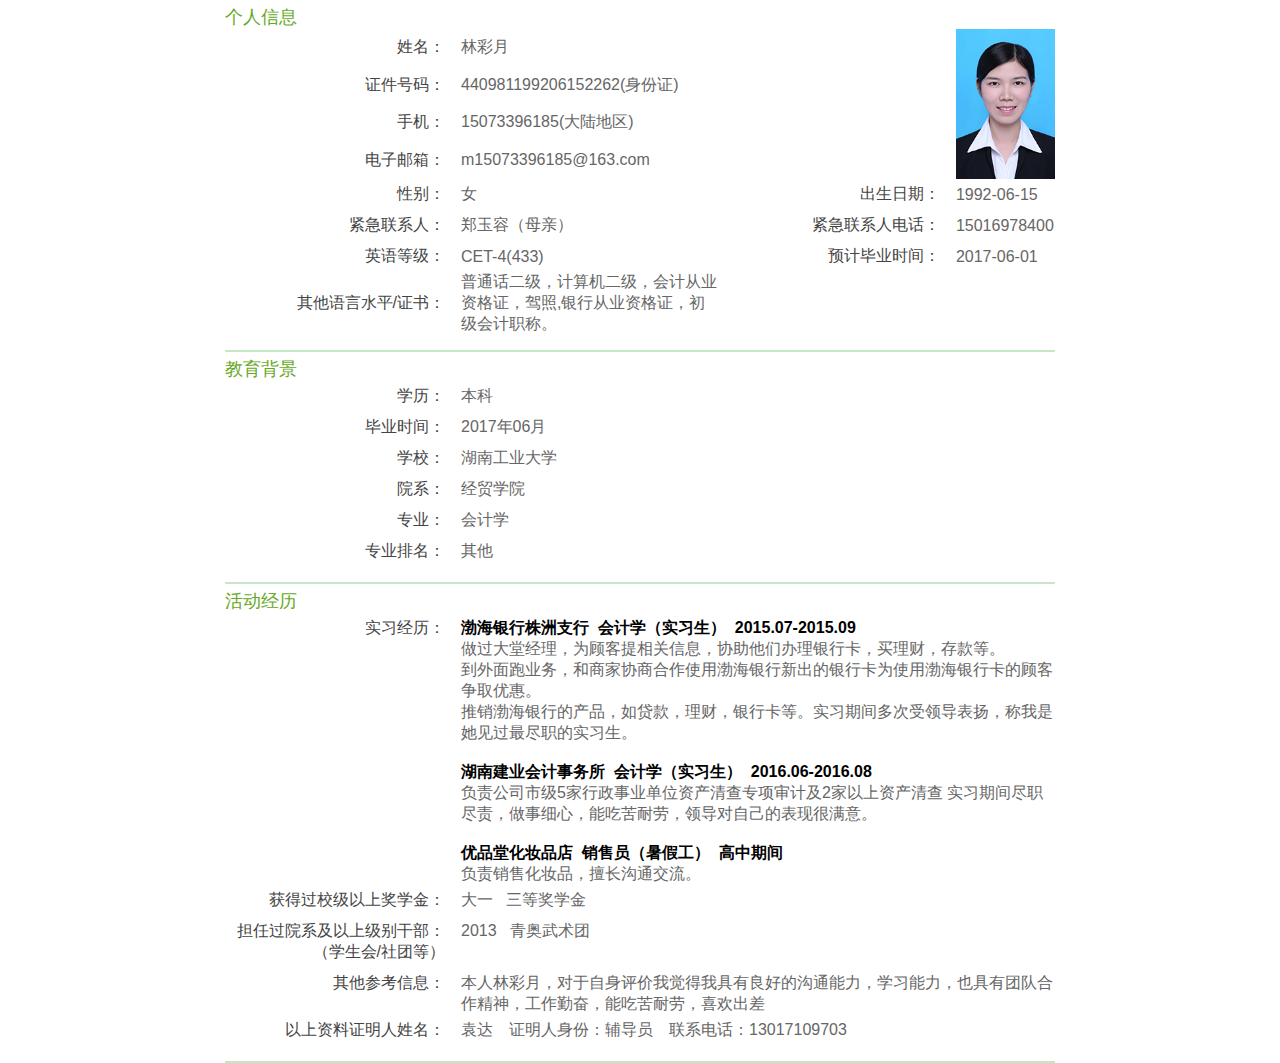
==== commit e2e5209a: "* 减小头像" ====
--- a/index.htm
+++ b/index.htm
@@ -1,42 +1,14 @@
 <html xmlns="http://www.w3.org/1999/xhtml"><head>
   <meta http-equiv="Content-Type" content="text/html; charset=UTF-8"> 
-  <title>我的简历 | Tencent 校园招聘</title> 
+  <title>林彩月的简历</title>
   <link href="./res/all.css" type="text/css" rel="stylesheet"> 
   <link href="./res/style3.css" type="text/css" rel="stylesheet"> 
-  <script src="http://jsqmt.qq.com/cdn_djl.js" type="text/javascript" async=""></script><script src="http://jsqmt.qq.com/cdn_djl.js" type="text/javascript" async=""></script>
-  <script src="http://jsqmt.qq.com/cdn_djl.js" type="text/javascript" async=""></script>
-  <script src="http://jsqmt.qq.com/cdn_djl.js" type="text/javascript" async=""></script>
-  <script src="http://jsqmt.qq.com/cdn_djl.js" type="text/javascript" async=""></script>
-  <script src="./res/cdn_djl.js" type="text/javascript" async=""></script>
-  <script src="./res/jquery-1.7.2.min.js" type="text/javascript"></script> 
-  <script src="./res/jquery.drag.js" type="text/javascript"></script> 
-  <script src="./res/fn.js" type="text/javascript"></script> 
-  <script src="./res/all.js" type="text/javascript"></script> 
   <link href="http://cdn.tencentgroup.qq.com/join_static/favicon.ico" type="image/ico" rel="shortcut icon"> 
   <!--[if lt IE 7]>
 <script>var file_root = 'http://cdn.tencentgroup.qq.com/join_static/';</script>
 <script type="text/javascript" src="http://cdn.tencentgroup.qq.com/join_static/js/unitpngfix.js"></script>
 <![endif]--> 
-  <script>
-        var file_root = 'http://cdn.tencentgroup.qq.com/join_static/';
-      
-  </script> 
-  <script src="./res/cdn_dianjiliu.js"></script>
-  <script src="http://jqmt.qq.com/cdn_dianjiliu.js?a=0.5575059733321182"></script>
-  <script src="http://jqmt.qq.com/cdn_dianjiliu.js?a=0.260108258415793"></script>
-  <script src="http://jqmt.qq.com/cdn_dianjiliu.js?a=0.21036181526815567"></script>
-  <script src="http://jqmt.qq.com/cdn_dianjiliu.js?a=0.6965660680210384"></script>
-  <script src="http://jqmt.qq.com/cdn_dianjiliu.js?a=0.007377685446462889"></script>
-  <script src="http://jqmt.qq.com/cdn_dianjiliu.js?a=0.9847060453012078"></script>
-  <script src="http://jqmt.qq.com/cdn_dianjiliu.js?a=0.3701224135667589"></script>
-  <script src="http://jqmt.qq.com/cdn_dianjiliu.js?a=0.5380637755753042"></script>
-  <script src="http://jqmt.qq.com/cdn_dianjiliu.js?a=0.4203653030715764"></script>
-  <script src="http://jqmt.qq.com/cdn_dianjiliu.js?a=0.009748898702716557"></script>
-  <script src="http://jqmt.qq.com/cdn_dianjiliu.js?a=0.5062627004446933"></script>
-  <script src="http://jqmt.qq.com/cdn_dianjiliu.js?a=0.4120932921922493"></script>
-  <script src="http://jqmt.qq.com/cdn_dianjiliu.js?a=0.3409831005600108"></script>
-  <script src="http://jqmt.qq.com/cdn_dianjiliu.js?a=0.6804634647299641"></script>
- <script src="http://jqmt.qq.com/cdn_dianjiliu.js?a=0.3339549049673378"></script><script src="http://jqmt.qq.com/cdn_dianjiliu.js?a=0.6249908923618981"></script><script src="http://jqmt.qq.com/cdn_dianjiliu.js?a=0.790385183494891"></script><script src="http://jqmt.qq.com/cdn_dianjiliu.js?a=0.7111359103329569"></script><script src="http://jqmt.qq.com/cdn_dianjiliu.js?a=0.0735444549431199"></script><script src="http://jqmt.qq.com/cdn_dianjiliu.js?a=0.16275885544493174"></script></head> 
+</head> 
  <body id="previewpage"> 
   <div id="content" class="width980"> 
    <div class="contdiv" id="previewcont"> 
@@ -52,7 +24,7 @@
         <tr> 
          <td class="tdname">姓名：</td> 
          <td colspan="2">林彩月</td> 
-         <td rowspan="4" class="textc"><img class="zoomin" onclick="showBigImg(this);" src="./res/image007.jpg" height="150"></td> 
+         <td rowspan="4" class="textc"><img class="zoomin" onclick="showBigImg(this);" src="./res/head.jpg" height="150"></td> 
         </tr> 
         <tr> 
          <td class="tdname">证件号码：</td> 
@@ -169,11 +141,4 @@
     </div> 
    </div> 
   </div> 
-  <script type="text/javascript" src="./res/stats" charset="UTF-8"></script> 
-  <script type="text/javascript" src="./res/tcss.ping.js"></script> 
-  <script type="text/javascript">
-      if(typeof(pgvMain)=='function')
-          pgvMain();
-    </script> 
- 
 </body></html>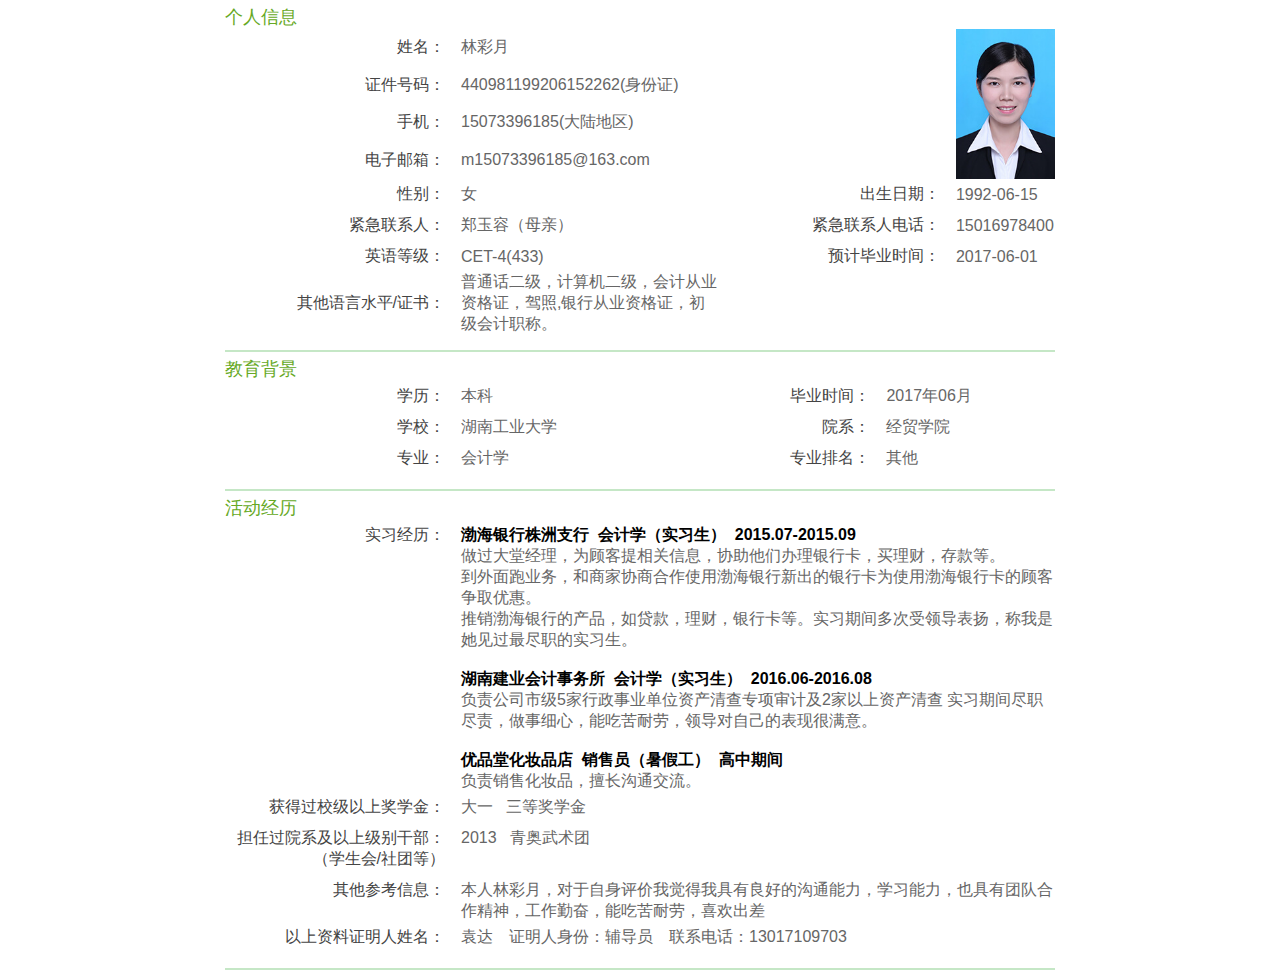
==== commit 29ceaba8: "* 教育背景" ====
--- a/index.htm
+++ b/index.htm
@@ -74,24 +74,18 @@
         <tr> 
          <td class="tdname">学历：</td> 
          <td>本科</td> 
-        </tr> 
-        <tr> 
          <td class="tdname">毕业时间：</td> 
          <td> 2017年06月 </td> 
         </tr> 
         <tr> 
          <td class="tdname">学校：</td> 
          <td>湖南工业大学</td> 
-        </tr> 
-        <tr> 
          <td class="tdname">院系：</td> 
          <td>经贸学院</td> 
         </tr> 
         <tr> 
          <td class="tdname">专业：</td> 
          <td>会计学</td> 
-        </tr> 
-        <tr> 
          <td class="tdname">专业排名：</td> 
          <td>其他</td> 
         </tr> 
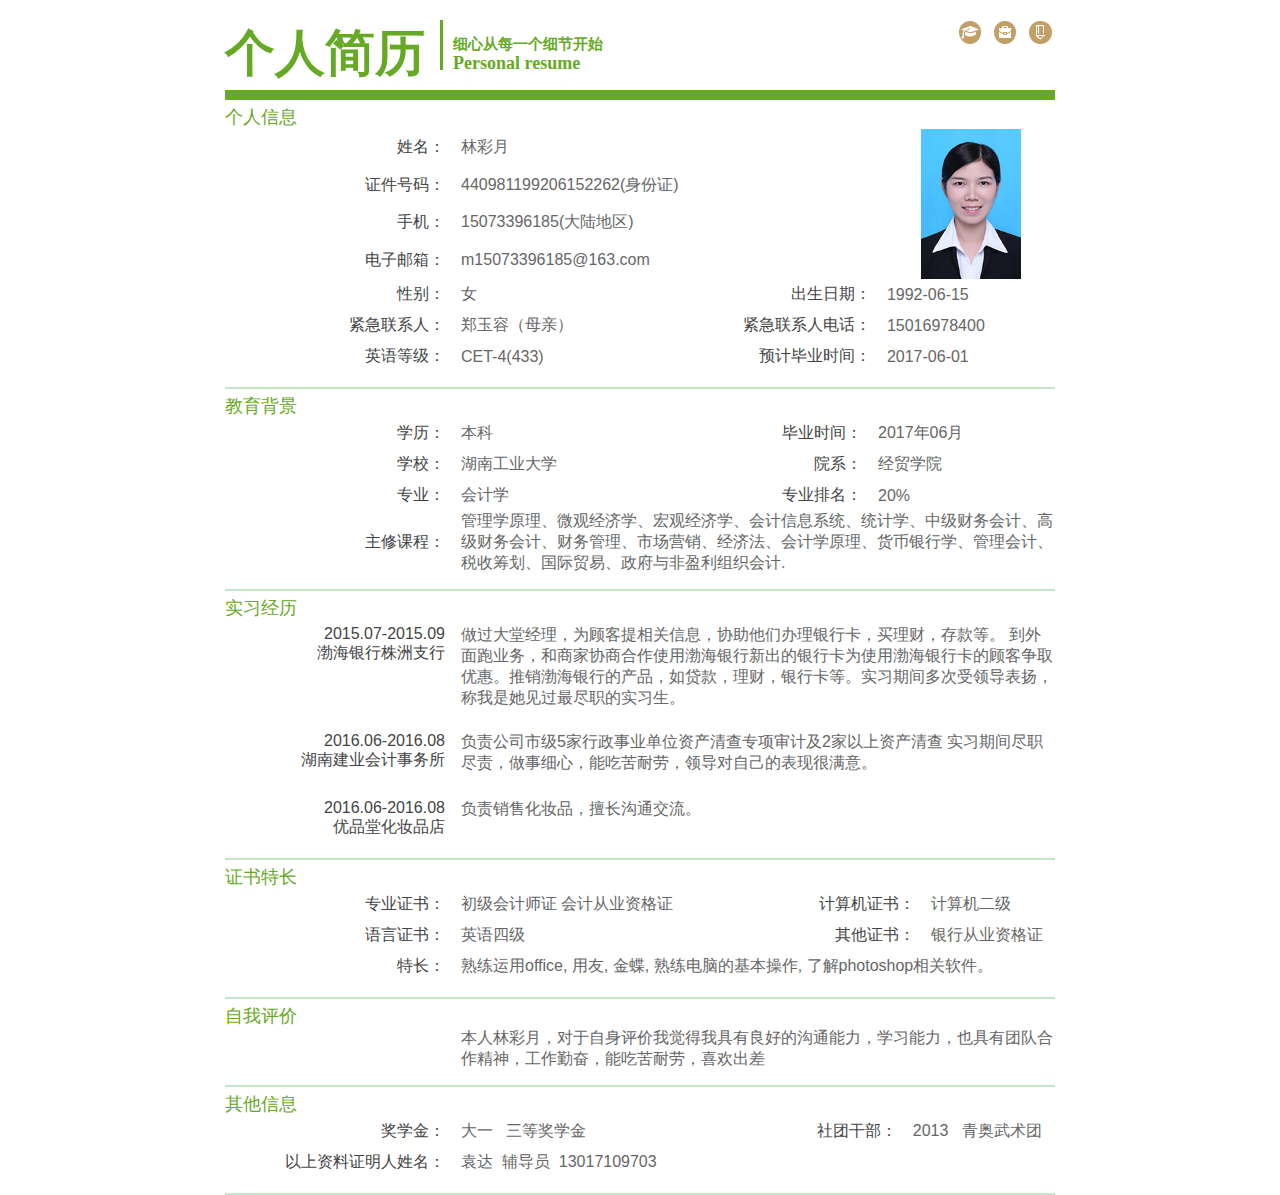
==== commit 44a792e8: "+ header" ====
--- a/index.htm
+++ b/index.htm
@@ -1,138 +1,213 @@
-<html xmlns="http://www.w3.org/1999/xhtml"><head>
-  <meta http-equiv="Content-Type" content="text/html; charset=UTF-8"> 
-  <title>林彩月的简历</title>
-  <link href="./res/all.css" type="text/css" rel="stylesheet"> 
-  <link href="./res/style3.css" type="text/css" rel="stylesheet"> 
-  <link href="http://cdn.tencentgroup.qq.com/join_static/favicon.ico" type="image/ico" rel="shortcut icon"> 
-  <!--[if lt IE 7]>
-<script>var file_root = 'http://cdn.tencentgroup.qq.com/join_static/';</script>
-<script type="text/javascript" src="http://cdn.tencentgroup.qq.com/join_static/js/unitpngfix.js"></script>
-<![endif]--> 
-</head> 
- <body id="previewpage"> 
-  <div id="content" class="width980"> 
-   <div class="contdiv" id="previewcont"> 
-    <div class="cont"> 
-     <div class="item">
-      <a name="personalInfo"></a> 
-      <div class="t">
-       个人信息
-       <div class="clr"></div>
-      </div> 
-      <table cellspacing="0" cellpadding="0"> 
-       <tbody>
-        <tr> 
-         <td class="tdname">姓名：</td> 
-         <td colspan="2">林彩月</td> 
-         <td rowspan="4" class="textc"><img class="zoomin" onclick="showBigImg(this);" src="./res/head.jpg" height="150"></td> 
-        </tr> 
-        <tr> 
-         <td class="tdname">证件号码：</td> 
-         <td colspan="2">440981199206152262(身份证)</td> 
-        </tr> 
-        <tr> 
-         <td class="tdname">手机：</td> 
-         <td colspan="2">15073396185(大陆地区)</td> 
-        </tr> 
-        <tr> 
-         <td class="tdname">电子邮箱：</td> 
-         <td colspan="2">m15073396185@163.com</td> 
-        </tr> 
-        <tr> 
-         <td class="tdname">性别：</td> 
-         <td>女</td> 
-         <td class="tdname">出生日期：</td> 
-         <td>1992-06-15</td> 
-        </tr> 
-        <tr> 
-         <td class="tdname">紧急联系人：</td> 
-         <td>郑玉容（母亲）</td> 
-         <td class="tdname">紧急联系人电话：</td> 
-         <td>15016978400</td> 
-        </tr> 
-        <tr> 
-         <td class="tdname">英语等级：</td> 
-         <td>CET-4(433)</td> 
-         <td class="tdname">预计毕业时间：</td> 
-         <td colspan="3">2017-06-01</td> 
-        </tr> 
-        <tr> 
-         <td class="tdname">其他语言水平/证书：</td> 
-         <td>普通话二级，计算机二级，会计从业资格证，驾照,银行从业资格证，初级会计职称。</td> 
-        </tr> 
-       </tbody>
-      </table> 
-     </div> 
-     <div class="item">
-      <a name="education"></a> 
-      <div class="t">
-       教育背景
-       <div class="clr"></div>
-      </div> 
-      <table cellpadding="0" cellspacing="0"> 
-       <tbody>
-        <tr> 
-         <td class="tdname">学历：</td> 
-         <td>本科</td> 
-         <td class="tdname">毕业时间：</td> 
-         <td> 2017年06月 </td> 
-        </tr> 
-        <tr> 
-         <td class="tdname">学校：</td> 
-         <td>湖南工业大学</td> 
-         <td class="tdname">院系：</td> 
-         <td>经贸学院</td> 
-        </tr> 
-        <tr> 
-         <td class="tdname">专业：</td> 
-         <td>会计学</td> 
-         <td class="tdname">专业排名：</td> 
-         <td>其他</td> 
-        </tr> 
-       </tbody>
-      </table> 
-     </div> 
-     <div class="item">
-      <a name="activeInfo"></a> 
-      <div class="t">
-       活动经历
-       <div class="clr"></div>
-      </div> 
-      <table cellpadding="0" cellspacing="0"> 
-       <tbody> 
-        <tr> 
-         <td class="tdname" valign="top">实习经历：</td> 
-         <td class="pt12">
-            <span class="activity_title">渤海银行株洲支行&nbsp;&nbsp;会计学（实习生）&nbsp;&nbsp;2015.07-2015.09 </span><br>
-            做过大堂经理，为顾客提相关信息，协助他们办理银行卡，买理财，存款等。 <br>到外面跑业务，和商家协商合作使用渤海银行新出的银行卡为使用渤海银行卡的顾客争取优惠。 <br>推销渤海银行的产品，如贷款，理财，银行卡等。实习期间多次受领导表扬，称我是她见过最尽职的实习生。 <br> 
-            <br>
-            <span class="activity_title">湖南建业会计事务所&nbsp;&nbsp;会计学（实习生）&nbsp;&nbsp;2016.06-2016.08&nbsp; </span><br>
-            负责公司市级5家行政事业单位资产清查专项审计及2家以上资产清查&nbsp;实习期间尽职尽责，做事细心，能吃苦耐劳，领导对自己的表现很满意。 <br> 
-            <br>
-            <span class="activity_title">优品堂化妆品店&nbsp;&nbsp;销售员（暑假工）&nbsp;&nbsp;高中期间&nbsp; </span><br>
-            负责销售化妆品，擅长沟通交流。
-          </td> 
-        </tr> 
-        <tr> 
-         <td class="tdname" valign="top">获得过校级以上奖学金：</td> 
-         <td class="pt12">大一&nbsp;&nbsp;&nbsp;三等奖学金</td> 
-        </tr> 
-        <tr> 
-         <td class="tdname" valign="top">担任过院系及以上级别干部：<br>（学生会/社团等）　</td> 
-         <td class="pt12">2013&nbsp;&nbsp;&nbsp;青奥武术团</td> 
-        </tr> 
-        <tr> 
-         <td class="tdname" valign="top">其他参考信息：</td> 
-         <td class="pt12">本人林彩月，对于自身评价我觉得我具有良好的沟通能力，学习能力，也具有团队合作精神，工作勤奋，能吃苦耐劳，喜欢出差</td> 
-        </tr> 
-        <tr> 
-         <td class="tdname">以上资料证明人姓名：</td> 
-         <td>袁达　证明人身份：辅导员　联系电话：13017109703</td> 
-        </tr> 
-       </tbody>
-      </table> 
-     </div> 
-    </div> 
-   </div> 
-  </div> 
-</body></html>+<html xmlns="http://www.w3.org/1999/xhtml">
+    
+    <head>
+        <meta http-equiv="Content-Type" content="text/html; charset=UTF-8">
+            <title>林彩月的简历</title>
+            <link href="./res/all.css" type="text/css" rel="stylesheet">
+                <link href="./res/style3.css" type="text/css" rel="stylesheet">
+                    <link href="http://cdn.tencentgroup.qq.com/join_static/favicon.ico" type="image/ico" rel="shortcut icon">
+                        <!--[if lt IE 7]>
+                         <script>var file_root = 'http://cdn.tencentgroup.qq.com/join_static/';</script>
+                         <script type="text/javascript" src="http://cdn.tencentgroup.qq.com/join_static/js/unitpngfix.js"></script>
+                         <![endif]--></head>
+    
+    <body id="previewpage">
+        <div class="width980" style="
+            height: 50px;
+            position: relative;
+            margin-top: 20px;
+            padding-bottom: 20px;
+            width: 830px;
+            border-bottom: 10px solid #66A925;
+            ">
+            <div style="
+                position: relative;
+                /* margin-top:10px; */
+                display: inline;
+                float: left;
+                ">
+                <span style="
+                    color: #66A925;
+                    font-size: 50px;
+                    font-weight: bold;
+                    font-family: 宋体;
+                    ">个人简历</span>
+            </div>
+            <div style="width=2px;position: relative;float: left;display: inline;height: 50px;background: #66A925;width: 3px;margin-left: 15px;">&nbsp;</div>
+            <div style="
+                height: 50px;
+                display: inline;
+                float: left;
+                margin-left: 10px;
+                margin-top: 15px;
+                ">
+                <span style="
+                    color: #66A925;
+                    font-size: 15px;
+                    font-weight: bold;
+                    font-family: 宋体;
+                    line-height: 18px;
+                    ">细心从每一个细节开始</span>
+                <br>
+                <span style="
+                    color: #66A925;
+                    font-size: 18px;
+                    font-weight: bold;
+                    font-family: 宋体;
+                    line-height: 20px;
+                    ">Personal resume</span>
+            </div>
+            <div style="width=2px;position: relative;float: right;display: inline;height: 50px;margin-left: 160px;margin-top: 0px;">
+                <img src="./res/image003.png" style="margin-left: 170px;"></div>
+        </div>
+        <div id="content" class="width980">
+            <div class="contdiv" id="previewcont">
+                <div class="cont">
+                    <div class="item">
+                        <a name="personalInfo"></a>
+                        <div class="t">个人信息
+                            <div class="clr"></div></div>
+                        <table cellspacing="0" cellpadding="0">
+                            <tbody>
+                                <tr>
+                                    <td class="tdname">姓名：</td>
+                                    <td colspan="2">林彩月</td>
+                                    <td rowspan="4" class="textc">
+                                        <img class="zoomin" onclick="showBigImg(this);" src="./res/head.jpg" height="150"></td>
+                                </tr>
+                                <tr>
+                                    <td class="tdname">证件号码：</td>
+                                    <td colspan="2">440981199206152262(身份证)</td></tr>
+                                <tr>
+                                    <td class="tdname">手机：</td>
+                                    <td colspan="2">15073396185(大陆地区)</td></tr>
+                                <tr>
+                                    <td class="tdname">电子邮箱：</td>
+                                    <td colspan="2">m15073396185@163.com</td></tr>
+                                <tr>
+                                    <td class="tdname">性别：</td>
+                                    <td>女</td>
+                                    <td class="tdname">出生日期：</td>
+                                    <td>1992-06-15</td></tr>
+                                <tr>
+                                    <td class="tdname">紧急联系人：</td>
+                                    <td>郑玉容（母亲）</td>
+                                    <td class="tdname">紧急联系人电话：</td>
+                                    <td>15016978400</td></tr>
+                                <tr>
+                                    <td class="tdname">英语等级：</td>
+                                    <td>CET-4(433)</td>
+                                    <td class="tdname">预计毕业时间：</td>
+                                    <td colspan="3">2017-06-01</td></tr>
+                            </tbody>
+                        </table>
+                    </div>
+                    <div class="item">
+                        <div class="t">教育背景
+                            <div class="clr"></div></div>
+                        <table cellpadding="0" cellspacing="0">
+                            <tbody>
+                                <tr>
+                                    <td class="tdname">学历：</td>
+                                    <td>本科</td>
+                                    <td class="tdname">毕业时间：</td>
+                                    <td>2017年06月</td></tr>
+                                <tr>
+                                    <td class="tdname">学校：</td>
+                                    <td>湖南工业大学</td>
+                                    <td class="tdname">院系：</td>
+                                    <td>经贸学院</td></tr>
+                                <tr>
+                                    <td class="tdname">专业：</td>
+                                    <td>会计学</td>
+                                    <td class="tdname">专业排名：</td>
+                                    <td>20%</td></tr>
+                                <tr>
+                                    <td class="tdname">主修课程：</td>
+                                    <td colspan="3">管理学原理、微观经济学、宏观经济学、会计信息系统、统计学、中级财务会计、高级财务会计、财务管理、市场营销、经济法、会计学原理、货币银行学、管理会计、税收筹划、国际贸易、政府与非盈利组织会计.</td></tr>
+                            </tbody>
+                        </table>
+                    </div>
+                </div>
+                <div class="item">
+                    <a name="activeInfo"></a>
+                    <div class="t">实习经历
+                        <div class="clr"></div></div>
+                    <table cellpadding="0" cellspacing="0">
+                        <tbody>
+                            <tr>
+                                <td class="tdname" valign="top">2015.07-2015.09
+                                    <br>渤海银行株洲支行</td>
+                                <td class="pt12">做过大堂经理，为顾客提相关信息，协助他们办理银行卡，买理财，存款等。 到外面跑业务，和商家协商合作使用渤海银行新出的银行卡为使用渤海银行卡的顾客争取优惠。推销渤海银行的产品，如贷款，理财，银行卡等。实习期间多次受领导表扬，称我是她见过最尽职的实习生。</td></tr>
+                            <tr>
+                                <td>&nbsp;</td></tr>
+                            <tr>
+                                <td class="tdname" valign="top">2016.06-2016.08
+                                    <br>湖南建业会计事务所</td>
+                                <td class="pt12">负责公司市级5家行政事业单位资产清查专项审计及2家以上资产清查&nbsp;实习期间尽职尽责，做事细心，能吃苦耐劳，领导对自己的表现很满意。</td></tr>
+                            <tr>
+                                <td>&nbsp;</td></tr>
+                            <tr>
+                                <td class="tdname" valign="top">2016.06-2016.08
+                                    <br>优品堂化妆品店</td>
+                                <td class="pt12">负责销售化妆品，擅长沟通交流。</td></tr>
+                        </tbody>
+                    </table>
+                </div>
+                <div class="item">
+                    <div class="t">证书特长
+                        <div class="clr"></div>
+                        <table cellpadding="0" cellspacing="0">
+                            <tbody>
+                                <tr>
+                                    <td class="tdname">专业证书：</td>
+                                    <td>初级会计师证&nbsp;会计从业资格证</td>
+                                    <td class="tdname">计算机证书：</td>
+                                    <td>计算机二级</td></tr>
+                                <tr>
+                                    <td class="tdname">语言证书：</td>
+                                    <td>英语四级</td>
+                                    <td class="tdname">其他证书：</td>
+                                    <td>银行从业资格证</td></tr>
+                                <tr>
+                                    <td class="tdname">特长：</td>
+                                    <td colspan="3">熟练运用office, 用友, 金蝶, 熟练电脑的基本操作, 了解photoshop相关软件。</td></tr>
+                            </tbody>
+                        </table>
+                    </div>
+                </div>
+                <div class="item">
+                    <div class="t">自我评价
+                        <div class="clr"></div>
+                        <table cellpadding="0" cellspacing="0">
+                            <tbody>
+                                <tr>
+                                    <td class="tdname">&nbsp;</td>
+                                    <td>本人林彩月，对于自身评价我觉得我具有良好的沟通能力，学习能力，也具有团队合作精神，工作勤奋，能吃苦耐劳，喜欢出差</td></tr>
+                            </tbody>
+                        </table>
+                    </div>
+                </div>
+                <div class="item">
+                    <div class="t">其他信息
+                        <div class="clr"></div>
+                        <table cellpadding="0" cellspacing="0">
+                            <tbody>
+                                <tr>
+                                    <td class="tdname" valign="top">奖学金：</td>
+                                    <td class="pt12">大一&nbsp;&nbsp;&nbsp;三等奖学金</td>
+                                    <td class="tdname" valign="top">社团干部：</td>
+                                    <td class="pt12">2013&nbsp;&nbsp;&nbsp;青奥武术团</td></tr>
+                                <tr>
+                                    <td class="tdname">以上资料证明人姓名：</td>
+                                    <td>袁达&nbsp;&nbsp;辅导员&nbsp;&nbsp;13017109703</td></tr>
+                            </tbody>
+                        </table>
+                    </div>
+                </div>
+            </div>
+        </div>
+        </div>
+    </body>
+    
+</html>--- a/res/all.css
+++ b/res/all.css
@@ -898,4 +898,13 @@
 .activity_title {
 	font-weight: bold;
     color: black;
+}
+
+#header {
+	text-align: center;
+    font-weight: bold;
+    font-family: 微软雅黑;
+    font-size: 55px;
+    color: #66A925;
+    padding: 5px 0 10px 0;
 }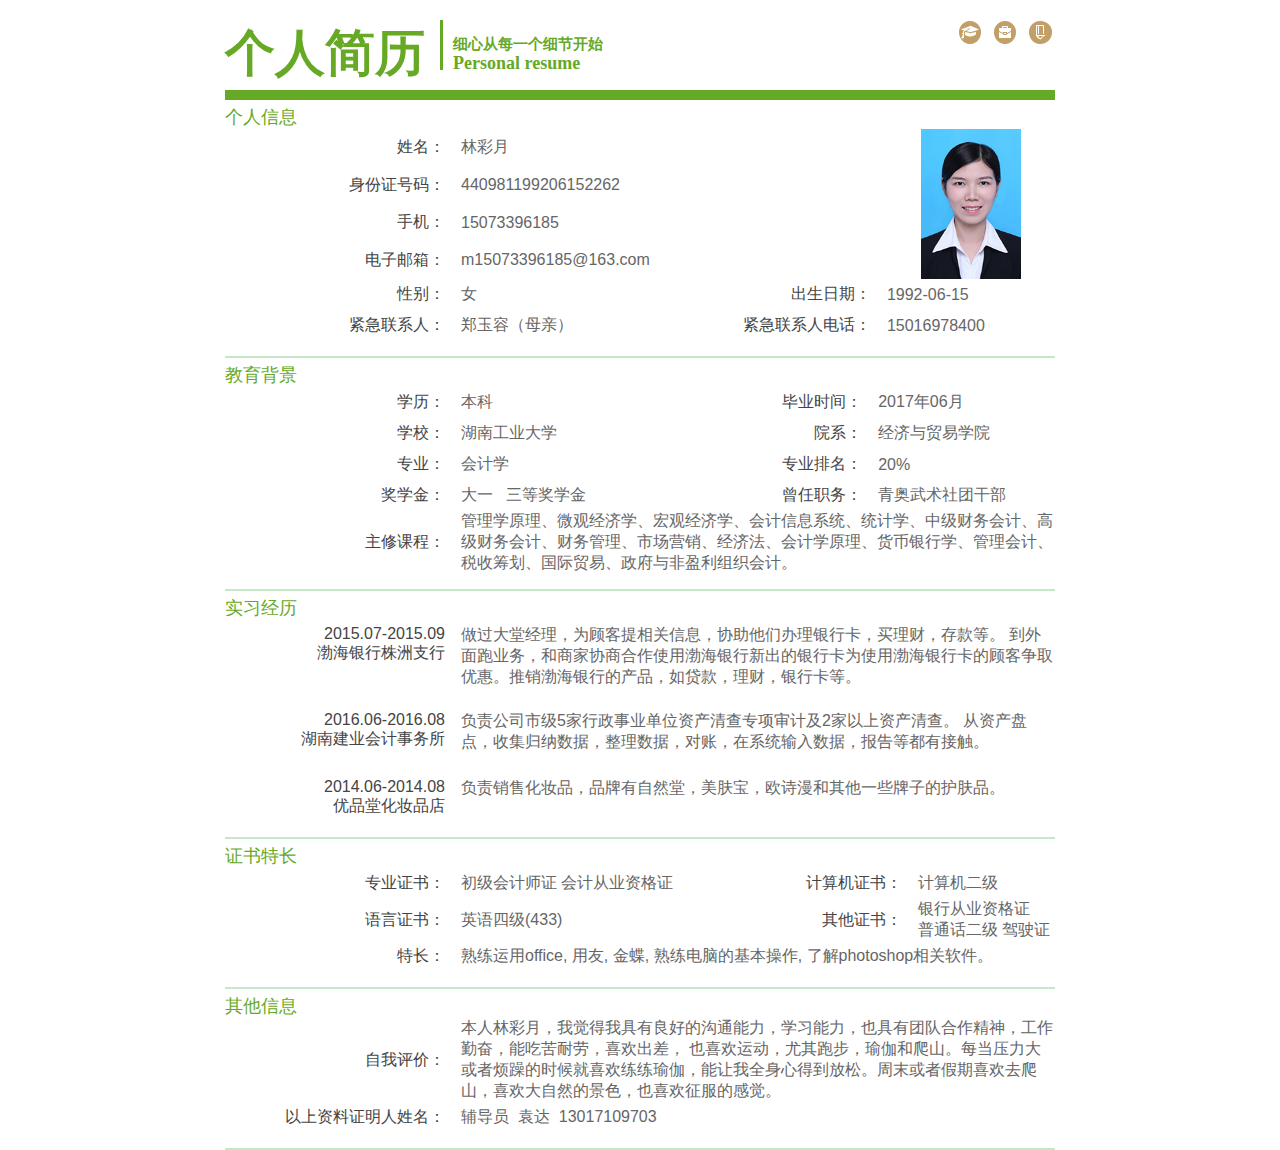
==== commit ad536964: "* 调整格式" ====
--- a/index.htm
+++ b/index.htm
@@ -76,11 +76,11 @@
                                         <img class="zoomin" onclick="showBigImg(this);" src="./res/head.jpg" height="150"></td>
                                 </tr>
                                 <tr>
-                                    <td class="tdname">证件号码：</td>
-                                    <td colspan="2">440981199206152262(身份证)</td></tr>
+                                    <td class="tdname">身份证号码：</td>
+                                    <td colspan="2">440981199206152262</td></tr>
                                 <tr>
                                     <td class="tdname">手机：</td>
-                                    <td colspan="2">15073396185(大陆地区)</td></tr>
+                                    <td colspan="2">15073396185</td></tr>
                                 <tr>
                                     <td class="tdname">电子邮箱：</td>
                                     <td colspan="2">m15073396185@163.com</td></tr>
@@ -94,11 +94,7 @@
                                     <td>郑玉容（母亲）</td>
                                     <td class="tdname">紧急联系人电话：</td>
                                     <td>15016978400</td></tr>
-                                <tr>
-                                    <td class="tdname">英语等级：</td>
-                                    <td>CET-4(433)</td>
-                                    <td class="tdname">预计毕业时间：</td>
-                                    <td colspan="3">2017-06-01</td></tr>
+                                
                             </tbody>
                         </table>
                     </div>
@@ -116,15 +112,20 @@
                                     <td class="tdname">学校：</td>
                                     <td>湖南工业大学</td>
                                     <td class="tdname">院系：</td>
-                                    <td>经贸学院</td></tr>
+                                    <td>经济与贸易学院</td></tr>
                                 <tr>
                                     <td class="tdname">专业：</td>
                                     <td>会计学</td>
                                     <td class="tdname">专业排名：</td>
                                     <td>20%</td></tr>
                                 <tr>
+                                    <td class="tdname" valign="top">奖学金：</td>
+                                    <td class="pt12">大一&nbsp;&nbsp;&nbsp;三等奖学金</td>
+                                    <td class="tdname" valign="top">曾任职务：</td>
+                                    <td class="pt12">青奥武术社团干部</td></tr>
+                                <tr>
                                     <td class="tdname">主修课程：</td>
-                                    <td colspan="3">管理学原理、微观经济学、宏观经济学、会计信息系统、统计学、中级财务会计、高级财务会计、财务管理、市场营销、经济法、会计学原理、货币银行学、管理会计、税收筹划、国际贸易、政府与非盈利组织会计.</td></tr>
+                                    <td colspan="3">管理学原理、微观经济学、宏观经济学、会计信息系统、统计学、中级财务会计、高级财务会计、财务管理、市场营销、经济法、会计学原理、货币银行学、管理会计、税收筹划、国际贸易、政府与非盈利组织会计。</td></tr>
                             </tbody>
                         </table>
                     </div>
@@ -138,19 +139,19 @@
                             <tr>
                                 <td class="tdname" valign="top">2015.07-2015.09
                                     <br>渤海银行株洲支行</td>
-                                <td class="pt12">做过大堂经理，为顾客提相关信息，协助他们办理银行卡，买理财，存款等。 到外面跑业务，和商家协商合作使用渤海银行新出的银行卡为使用渤海银行卡的顾客争取优惠。推销渤海银行的产品，如贷款，理财，银行卡等。实习期间多次受领导表扬，称我是她见过最尽职的实习生。</td></tr>
+                                <td class="pt12">做过大堂经理，为顾客提相关信息，协助他们办理银行卡，买理财，存款等。 到外面跑业务，和商家协商合作使用渤海银行新出的银行卡为使用渤海银行卡的顾客争取优惠。推销渤海银行的产品，如贷款，理财，银行卡等。</td></tr>
                             <tr>
                                 <td>&nbsp;</td></tr>
                             <tr>
                                 <td class="tdname" valign="top">2016.06-2016.08
                                     <br>湖南建业会计事务所</td>
-                                <td class="pt12">负责公司市级5家行政事业单位资产清查专项审计及2家以上资产清查&nbsp;实习期间尽职尽责，做事细心，能吃苦耐劳，领导对自己的表现很满意。</td></tr>
+                                <td class="pt12">负责公司市级5家行政事业单位资产清查专项审计及2家以上资产清查。&nbsp;从资产盘点，收集归纳数据，整理数据，对账，在系统输入数据，报告等都有接触。</td></tr>
                             <tr>
                                 <td>&nbsp;</td></tr>
                             <tr>
-                                <td class="tdname" valign="top">2016.06-2016.08
+                                <td class="tdname" valign="top">2014.06-2014.08
                                     <br>优品堂化妆品店</td>
-                                <td class="pt12">负责销售化妆品，擅长沟通交流。</td></tr>
+                                <td class="pt12">负责销售化妆品，品牌有自然堂，美肤宝，欧诗漫和其他一些牌子的护肤品。</td></tr>
                         </tbody>
                     </table>
                 </div>
@@ -166,24 +167,12 @@
                                     <td>计算机二级</td></tr>
                                 <tr>
                                     <td class="tdname">语言证书：</td>
-                                    <td>英语四级</td>
+                                    <td>英语四级(433)</td>
                                     <td class="tdname">其他证书：</td>
-                                    <td>银行从业资格证</td></tr>
+                                    <td>银行从业资格证<br>普通话二级&nbsp;驾驶证</td></tr>
                                 <tr>
                                     <td class="tdname">特长：</td>
                                     <td colspan="3">熟练运用office, 用友, 金蝶, 熟练电脑的基本操作, 了解photoshop相关软件。</td></tr>
-                            </tbody>
-                        </table>
-                    </div>
-                </div>
-                <div class="item">
-                    <div class="t">自我评价
-                        <div class="clr"></div>
-                        <table cellpadding="0" cellspacing="0">
-                            <tbody>
-                                <tr>
-                                    <td class="tdname">&nbsp;</td>
-                                    <td>本人林彩月，对于自身评价我觉得我具有良好的沟通能力，学习能力，也具有团队合作精神，工作勤奋，能吃苦耐劳，喜欢出差</td></tr>
                             </tbody>
                         </table>
                     </div>
@@ -194,13 +183,12 @@
                         <table cellpadding="0" cellspacing="0">
                             <tbody>
                                 <tr>
-                                    <td class="tdname" valign="top">奖学金：</td>
-                                    <td class="pt12">大一&nbsp;&nbsp;&nbsp;三等奖学金</td>
-                                    <td class="tdname" valign="top">社团干部：</td>
-                                    <td class="pt12">2013&nbsp;&nbsp;&nbsp;青奥武术团</td></tr>
+                                    <td class="tdname">自我评价：</td>
+                                    <td>本人林彩月，我觉得我具有良好的沟通能力，学习能力，也具有团队合作精神，工作勤奋，能吃苦耐劳，喜欢出差， 也喜欢运动，尤其跑步，瑜伽和爬山。每当压力大或者烦躁的时候就喜欢练练瑜伽，能让我全身心得到放松。周末或者假期喜欢去爬山，喜欢大自然的景色，也喜欢征服的感觉。</td></tr>
+                                </tr>
                                 <tr>
                                     <td class="tdname">以上资料证明人姓名：</td>
-                                    <td>袁达&nbsp;&nbsp;辅导员&nbsp;&nbsp;13017109703</td></tr>
+                                    <td>辅导员&nbsp;&nbsp;袁达&nbsp;&nbsp;13017109703</td></tr>
                             </tbody>
                         </table>
                     </div>
